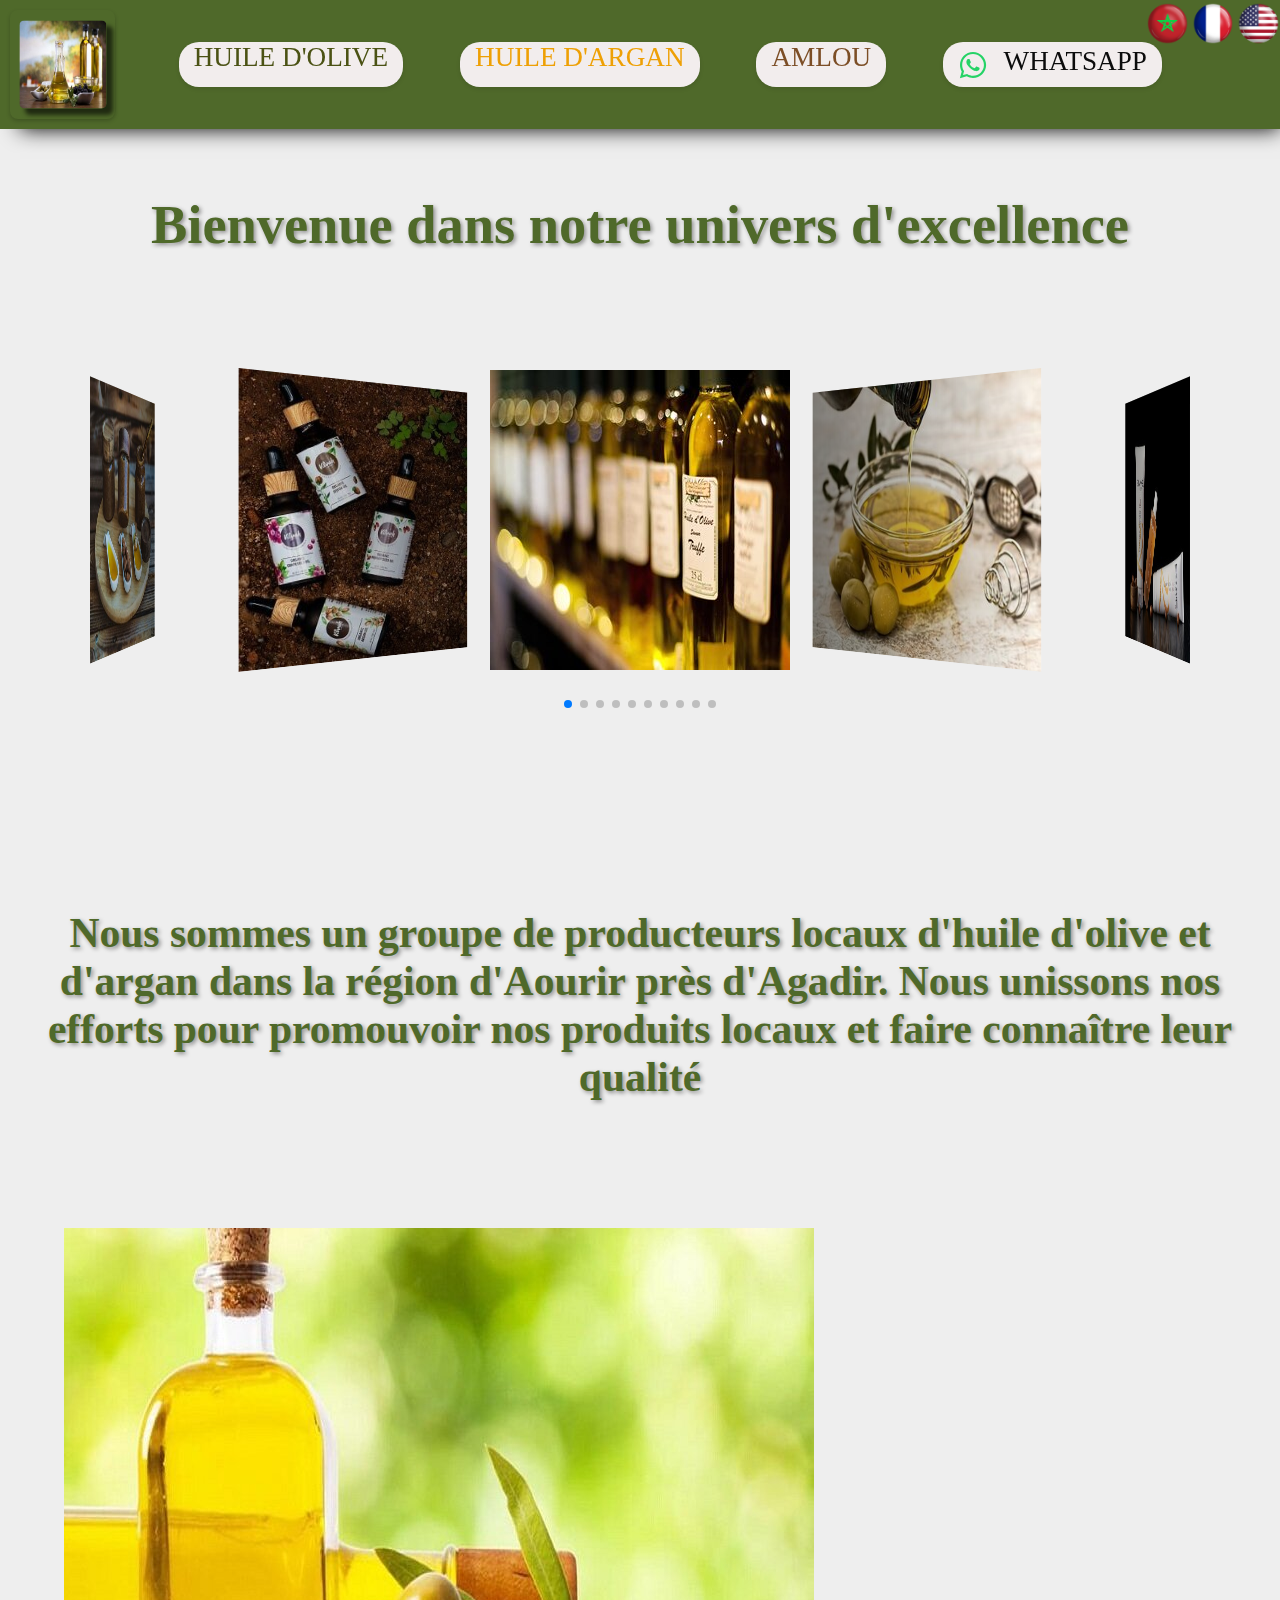
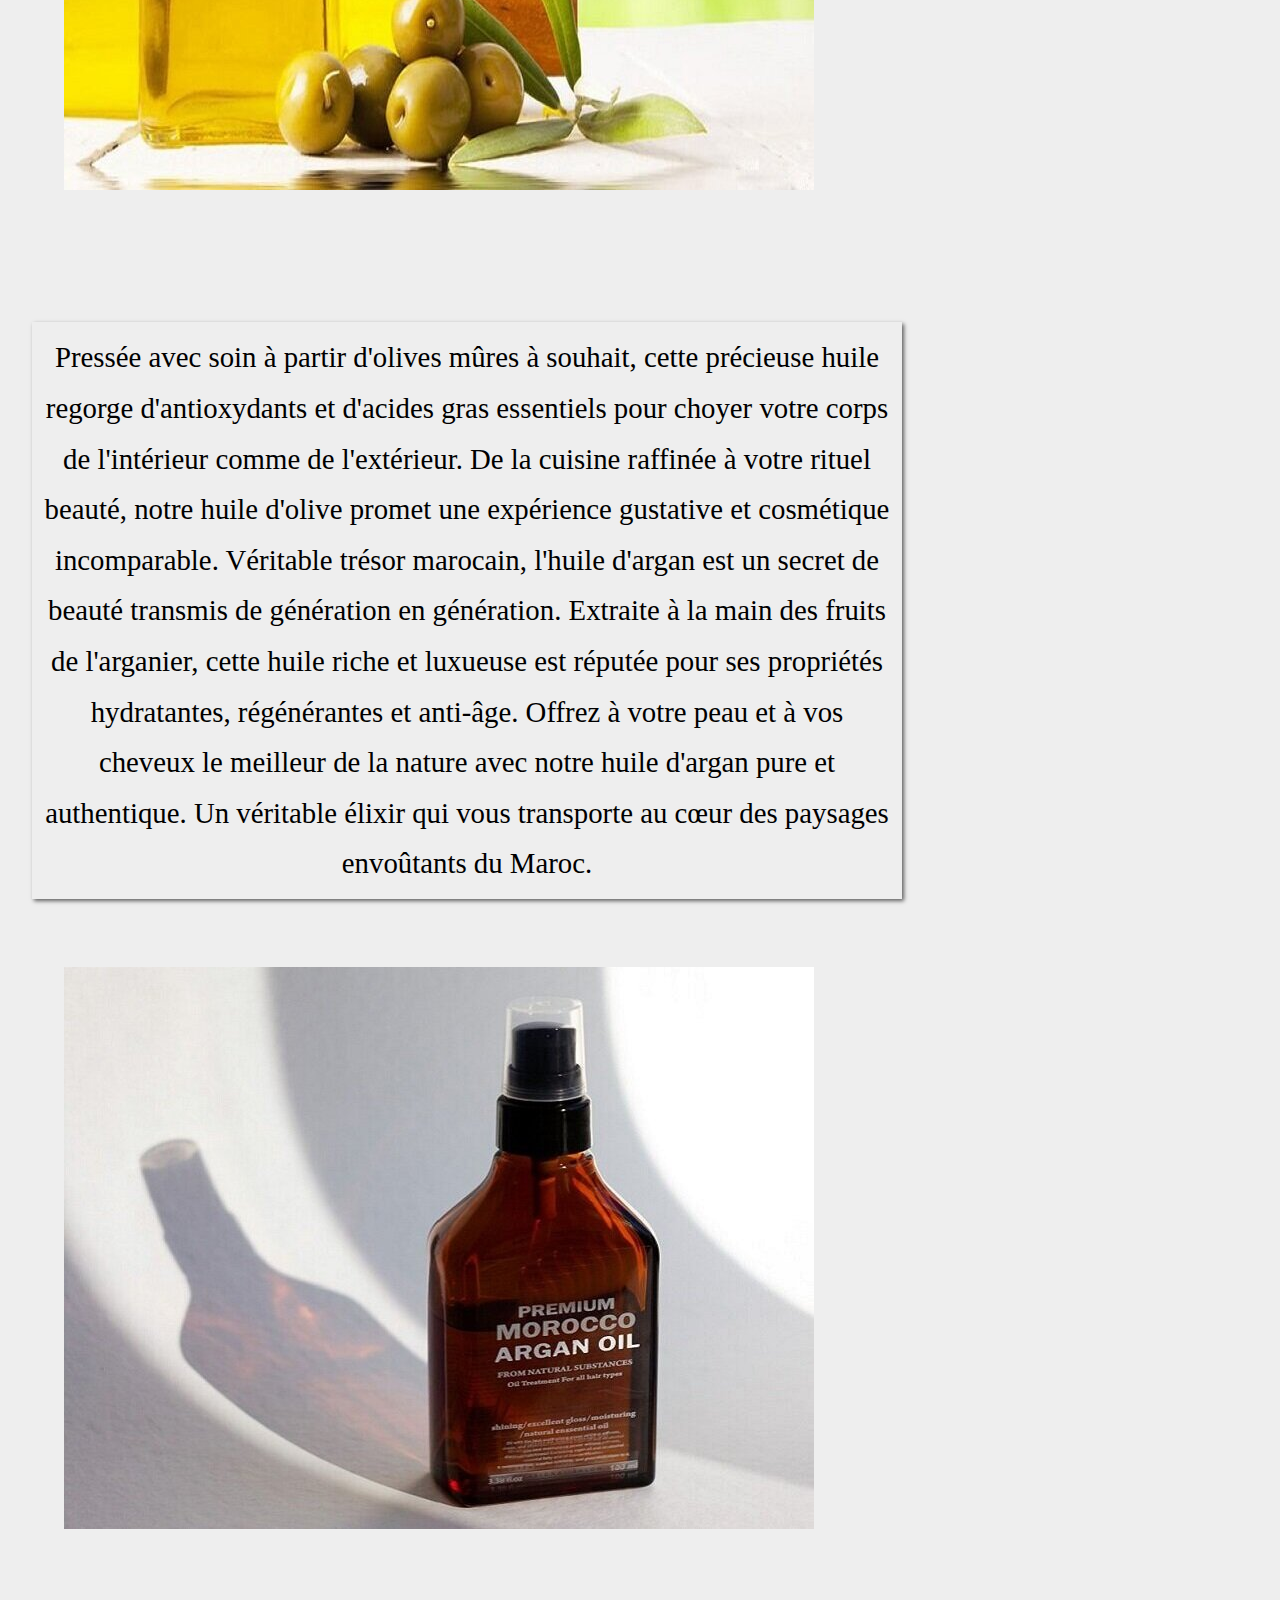
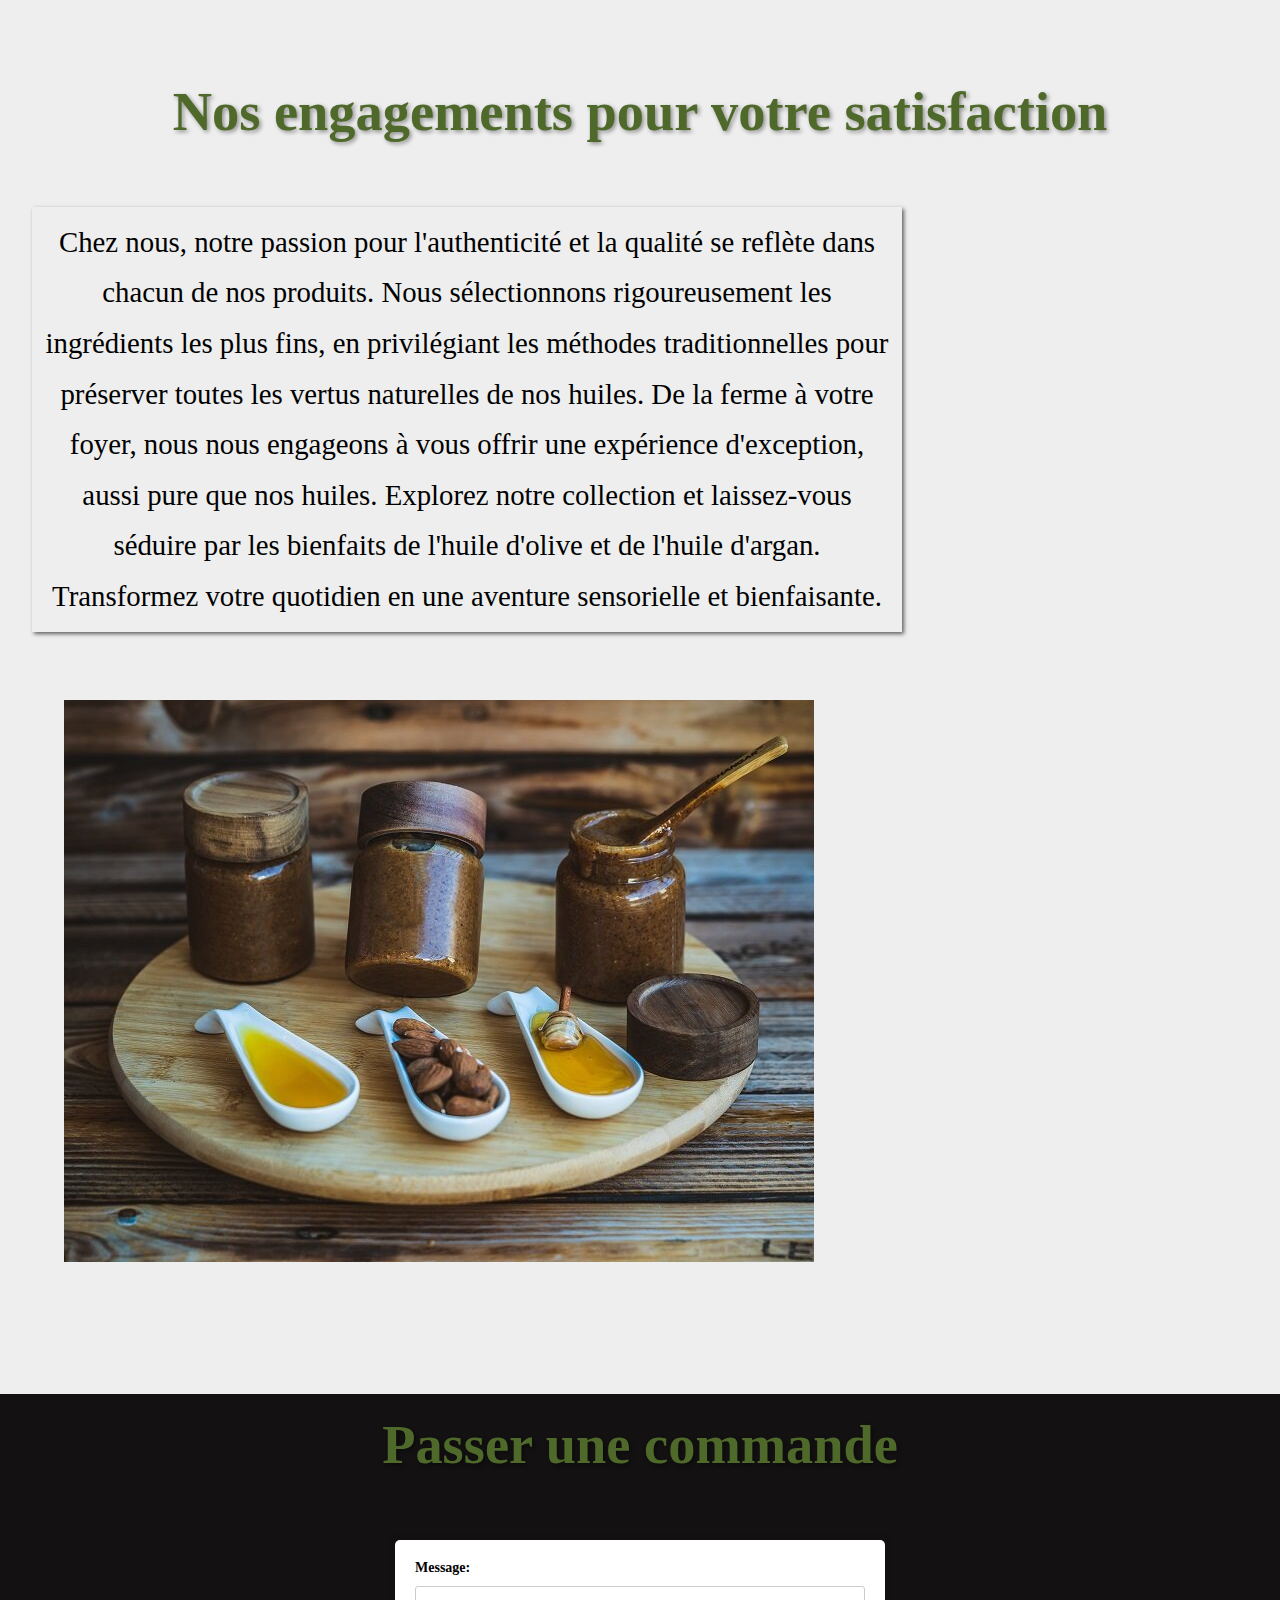
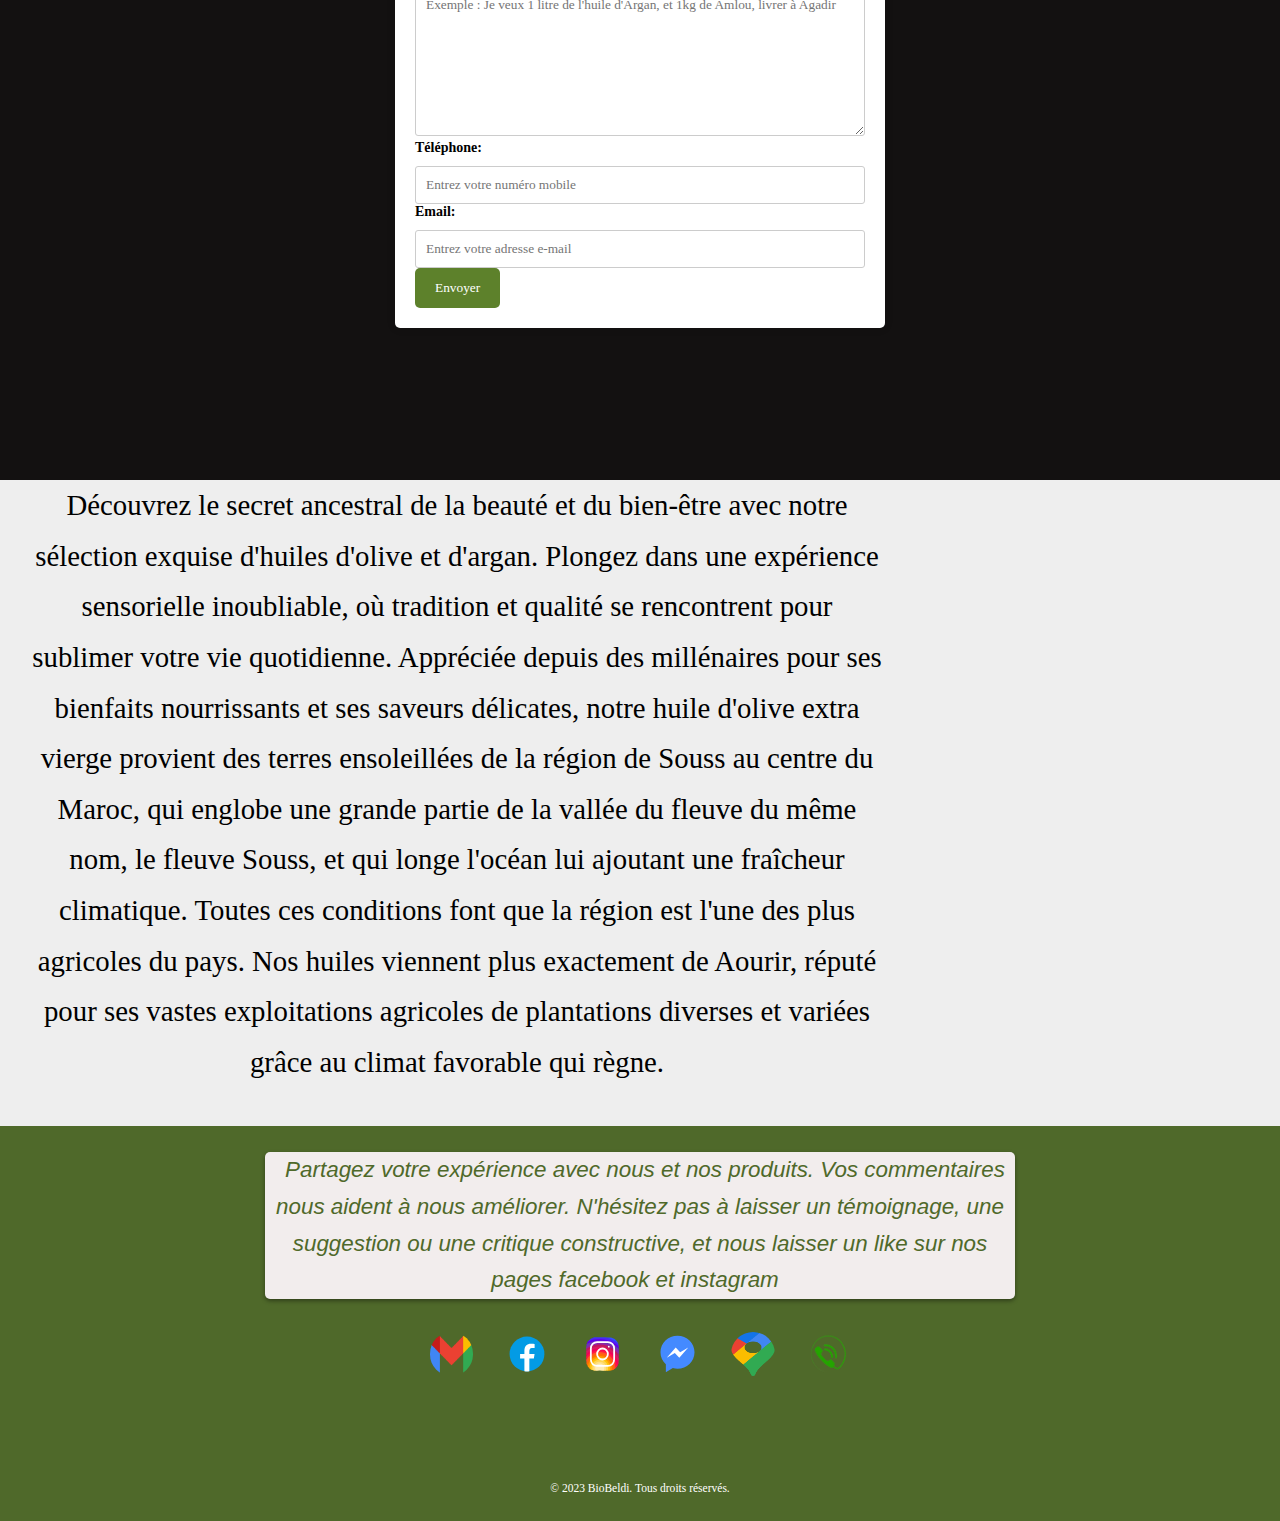
==== index.html @ fb655faf "Update index.html" ====
<!DOCTYPE html>
  <html lang="fr">
  <head>
          <!-- Google tag (gtag.js) -->
      <script async src="https://www.googletagmanager.com/gtag/js?id=G-YCNWBCWBWE"></script>
      <script>
        window.dataLayer = window.dataLayer || [];
        function gtag(){dataLayer.push(arguments);}
        gtag('js', new Date());
      
        gtag('config', 'G-YCNWBCWBWE');
      </script>
    <link rel="alternate" hreflang="en" href="https://bioobeldi.github.io/">
    <link rel="alternate" hreflang="fr" href="https://bioobeldi.github.io/">
    <link rel="alternate" hreflang="ar" href="https://bioobeldi.github.io/">

  <meta charset="utf-8" />
  <style>
    @media (prefers-color-scheme: light) {
        meta[name="theme-color"] {
            content: #4f692a; /* Remplace par la couleur que tu veux */
        }
    }

    @media (prefers-color-scheme: dark) {
        meta[name="theme-color"] {
            content: #4f692a; /* Remplace par la couleur que tu veux */
        }
    }
  </style>
  <link rel="stylesheet" href="https://cdn.jsdelivr.net/npm/swiper@11/swiper-bundle.min.css" />
  <meta name="theme-color" content="#4f692a" />
  <meta name='robots' content='index, follow' />
  <meta name="viewport" content="width=device-width, initial-scale=1.0" />
  <meta name="description" content="Huile argan olive de qualité - paiement à la livraison" />
  <script src="https://cdn.jsdelivr.net/npm/swiper@11/swiper-bundle.min.js"></script>
  <link rel="icon" type="image/png" href="/img/favicone.png">
  <link rel="stylesheet" href="style.css" /> 


    <title lang="fr">Produits de qualité garantie - paiement à la livraison</title>
    <title lang="en">Quality products guaranteed - cash on delivery</title>
    <title lang="ar">منتوجات مضمونة الجودة - الدفع عند التسليم</title>

  <link rel="icon" type="image/png" href="/img/favicone.png">
    <!-- Swiper JS -->
  <script src="https://cdn.jsdelivr.net/npm/swiper@11/swiper-bundle.min.js"></script>
 </head>
 
 <body>
  <!-- choix langues-->
<div class="lang-switcher">
  <div class="language-grid" id="language-grid">
    <div class="language-option" onclick="changeLanguage('ar')">
      <img src="img/arabic.png" alt="Arabic" />
    </div>
    <div class="language-option" onclick="changeLanguage('fr')">
      <img src="img/french.png" alt="French" />
    </div>
    <div class="language-option" onclick="changeLanguage('en')">
      <img src="img/english.png" alt="English" />
    </div>
  </div>
</div>
    <nav id="nav">                       <!--nav barre-->
      <div class="logo">                     <!--logo site-->
        <a href="https://bioobeldi.github.io/"><img src="img/fond.jpg" alt="Logo vendre huile olive maroc casa agadir tanger beni mellal rabat laayoune ouarzazate taroudant errachidia zagoura agadir guélmim ouejda chefchouan elhoceima"></a>
      </div>
      <ul id="product-list">
          <li id="li1"><a href="zit-zitoun.html" id="product-olive-oil">huile d'olive</a></li>
          <li id="li2"><a href="zit-argan.html" id="product-argan-oil">huile d'argan</a></li>
          <li id="li3"><a href="amlou.html" id="product-amlou">amlou</a></li>
          <li id="btn-wtsp">
            <a id="wtsp" aria-label="WhatsApp" href="https://wa.me/212661145233">
              <img id="imgwtsp" alt="WhatsApp" src="img/whatsapp.svg" /><span id="spanwtsp">WhatsApp</span>
            </a>
          </li>
      </ul>
      <div id="icons">
        <!-- rien afficher ou les icones menu et fermer : géré par css et js-->
      </div>
    </nav>
  
  <section class="bvn">
            <div class="h1-wrapper">
                <h1 id="h1imgbvn">Bienvenue dans notre univers d'excellence</h1>
            </div>
  </section>



  <!-- Swiper -->
  <div class="swiper mySwiper">
    <div class="swiper-wrapper">
      <div class="swiper-slide">
        <img src="img/olive oil.jpg" />
      </div>
      <div class="swiper-slide">
        <img src="img/olive oil 2.jpg" />
      </div>
      <div class="swiper-slide">
        <img src="img/luxury argan.jpg" />
      </div>
      <div class="swiper-slide">
        <img src="img/olive oil 3.jpg" />
      </div>
      <div class="swiper-slide">
        <img src="img/argan brut.jpg" />
      </div>
      <div class="swiper-slide">
        <img src="img/argan oil 2.jpg" />
      </div>
      <div class="swiper-slide">
        <img src="img/huiles essentielles.jpg" />
      </div>
      <div class="swiper-slide">
        <img src="img/beldi products.jpg" />
      </div>
      <div class="swiper-slide">
        <img src="img/argan composition.jpg" />
      </div>
      <div class="swiper-slide">
        <img src="img/huiles essentielles 2.jpg" />
      </div>
    </div>
    <div class="swiper-pagination"></div>
  </div>

  <!-- Swiper JS -->
  <script src="https://cdn.jsdelivr.net/npm/swiper@11/swiper-bundle.min.js"></script>

  <!-- Initialize Swiper -->
  <script>
    var swiper = new Swiper(".mySwiper", {
      effect: "coverflow",
      grabCursor: true,
      centeredSlides: true,
      slidesPerView: "auto",
      coverflowEffect: {
        rotate: 50,
        stretch: 0,
        depth: 100,
        modifier: 1,
        slideShadows: true,
      },
      pagination: {
        el: ".swiper-pagination",
      },
      loop: true,
    });
  </script>



  <section class="bvn">
            <div class="h1-wrapper">
                <h2 id="pprincipal"> Nous sommes un groupe de producteurs locaux d'huile d'olive et d'argan dans la région d'Aourir près d'Agadir. Nous unissons nos efforts pour promouvoir nos produits locaux et faire connaître leur qualité </h2>
            </div>
<div  class="produits-container">  
            <div class="produit" id="prt2">              <!--produit 2-->
              <img class="image-with-changing-lighting" src="/img/oil-olive750x562.jpg" alt="huile d'olive olive oil zit zitoun"/>
              <div class="produit-infos">
                <a href="zit-zitoun.html" id="zitouna" target="_blank">Huile d'olive traditionnelle</a>
                <h3> 9$ : 1L</h3>
                <p id="zitounp">Huile d'olive artisanale</p>
              </div>
            </div>
  </div>

   <p id = "p2">
         
         Pressée avec soin 
         à partir d'olives mûres à souhait, cette précieuse huile regorge d'antioxydants et d'acides gras 
         essentiels pour choyer votre corps de l'intérieur comme de l'extérieur. De la cuisine raffinée à votre rituel beauté, notre huile d'olive promet une
         expérience gustative et cosmétique incomparable.
             
                Véritable trésor marocain, l'huile d'argan est un secret de beauté transmis de génération en génération. Extraite à la main des fruits de 
         l'arganier, cette huile riche et luxueuse est réputée pour ses propriétés hydratantes, régénérantes et anti-âge. Offrez à votre peau et à vos 
         cheveux le meilleur de la nature avec notre huile d'argan pure et authentique. Un véritable élixir qui vous transporte au cœur des paysages 
         envoûtants du Maroc.
   </p>    


    
       <div  class="produits-container">  
            <div class="produit" id="prt3">                  <!--produit 3-->
              <img class="image-with-changing-lighting" src="/img/argan750x562.jpg" alt="amlou amandes miel et huile d'Argan mixés"/>
              <div class="produit-infos">
                <a href="zit-argan.html" id="argana" target="_blank">Huile d'Argan pure unique et millénaire</a>
                <h3>10cl : 5$</h3>
                <p id="arganp">Huile d'Argan de saison</p>
              </div>
            </div>
        </div>
   
            <h1 id = "engage">    Nos engagements pour votre satisfaction </h1>
    <p id = "p3">            
                Chez nous, notre passion pour l'authenticité et la qualité se reflète dans chacun de nos produits. Nous sélectionnons rigoureusement les
         ingrédients les plus fins, en privilégiant les méthodes traditionnelles pour préserver toutes les vertus naturelles de nos huiles. De la ferme 
         à votre foyer, nous nous engageons à vous offrir une expérience d'exception, aussi pure que nos huiles.
                
                Explorez notre collection et laissez-vous séduire par les bienfaits de l'huile d'olive et de l'huile d'argan. Transformez votre quotidien 
         en une aventure sensorielle et bienfaisante.
                                    
        </p>

        <div class="produits-container">                <!--produit 1-->
            <div class="produit" id="prt1">
              <img class="image-with-changing-lighting" src="/img/amlou750x562.jpg" alt="amlou amandes miel et huile d'Argan mixés"/>
              <div class="produit-infos">
                <a href="amlou.html" id="amloua" target="">Meilleur Amlou traditionnel à tartiner </a>
                <h3> 5$ : 100g</h3>
                <p id="amloup">Ingrédients : Huile d'Argan Amandes Grillés et Miel </p>
              </div>
            </div>
        </div>
    
  </section>
    <div class="container-noir">
      <h1 id="h1formulaire">Passer une commande</h1>
      <form action="https://formspree.io/f/xvojgkyv" method="POST">
         
          <label for="message"><span id="label-message">Message:</span></label>
          <textarea id="message" name="message" placeholder="Exemple : Je veux 1 litre de l'huile d'Argan, et 1kg de Amlou, livrer à Agadir"></textarea>
          
          <label for="phone"><span id="label-phone">Téléphone:</span></label>
          <input type="phone" id="phone" name="phone" placeholder="Entrez votre numéro mobile" />
      
          <label for="email"><span id="label-email">Email:</span></label>
          <input type="email" id="email" name="email" placeholder="Entrez votre adresse e-mail" />
      
          <button type="submit"><span id="label-submit">Envoyer</span></button>
      </form>
    </div>
 
          <p id="p-bvn">            
                Découvrez le secret ancestral de la beauté et du bien-être avec notre sélection exquise d'huiles d'olive et d'argan. Plongez dans une expérience 
         sensorielle inoubliable, où tradition et qualité se rencontrent pour sublimer votre vie quotidienne.
              
                
                Appréciée depuis des millénaires pour ses bienfaits nourrissants et ses saveurs délicates, notre huile d'olive extra vierge provient des terres 
         ensoleillées de la région de Souss au centre du Maroc, qui englobe une grande partie de la vallée du fleuve du même nom, le fleuve Souss, et qui longe
         l'océan lui ajoutant une fraîcheur climatique. Toutes ces conditions font que la région est l'une des plus agricoles du pays. Nos huiles viennent plus
         exactement de Aourir, réputé pour ses vastes exploitations agricoles de plantations diverses et variées grâce au climat favorable qui règne.
        </p>
 
    <footer>
      <div class="container">
        <div class="msg">
          <p id="msgSM">
            Partagez votre expérience avec nous et nos produits. Vos commentaires nous aident à nous améliorer. N'hésitez pas à laisser un témoignage, une suggestion ou une critique constructive, et nous laisser un like sur nos pages facebook et instagram
          </p>
        </div>
        <div class="social-icons">
        
            <a id="agmail" href="mailto:bioobeldim@gmail.com">
              <img src="img/Gmail.png" alt="Envoyer un e-mail huile olive argan amlou">
            </a>

            <a id="afb" href="https://www.facebook.com/" target="_blank"  >
              <img alt="page facebook huile olive argan amlou" src="img/fb.svg" />
            </a>

            <a id="ainsta" href="https://www.instagram.com/" target="_blank"  >
              <img alt="instagram huile olive argan amlou" src="img/insta.svg" />
            </a>

            <a id="amess" href="https://www.facebook.com/help/218228001910904/?helpref=uf_share" target="_blank"  >
              <img alt="snapchat huile olive argan amlou" src="img/messenger.svg" />
            </a>

            <a id="amaps" href="https://maps.google.com/maps?q=aourir_agadir" target="_blank"  >
              <img alt="maps position endroit huile olive argan amlou agadir casablanca rabat casa" src="img/maps.png" />
            </a>

            <a id="awtsp" href="tel:+212661145233" target="_blank"  >
              <img alt="whatsapp livrer huile olive argan amlou agadir casablanca casa rabat" src="img/telephone.png" />
            </a>
      </div>
 
        <div class="newsletter-form">
                <!-- 
          <p>Inscrivez-vous à notre newsletter</p>
          <form id="nsletter" action="#" method="post">
            <input type="email" name="email" placeholder="Votre adresse email" required>
            <button type="submit">S'inscrire</button>
          </form>
          -->
          <div class="legal">
            <p id="legal">
              © 2023 BioBeldi. Tous droits réservés.
            </p>
          </div>
        
        </div>

      </div>
    </footer>
    
  <script src="script.js"></script>

</body>
</html>
---- style.css ----
html {
  scroll-behavior: smooth;
}
/* Réinitialisation des styles par défaut */
body, h1, p, img {
  margin: 0;
  padding: 0;
}

.lang-switcher {
  text-align: center;
  position: fixed;
  top : 0;
  right : 0;
  z-index: 10000000;
}

.language-grid {
  display: grid;
  grid-template-columns: repeat(3, 1fr);
  gap: 3px;
  margin-top: 2px;
}

.language-option {
  cursor: pointer;
  border-radius: 8px;
  overflow: hidden;
  width: calc(10px + 1.5vh + 1.5vw);
  height: calc(10px + 1.5vh + 1.5vw);
}

.language-option img {
  width: 100%;
  height: auto;
  display: block;
}

/* Style facultatif pour le survol de la souris */
.language-option:hover {
  background-color: #f0f0f0;
}

.container-blanc {
  align-items: center;
  display: flex; 
  justify-content: center;
  position: relative;
  transition: background-color 0.5s ease;
  background-color:#333333;
}
h2 {
  margin-bottom: calc(2vh + 2vw);
  margin-top: calc(2vh + 2vw);
  padding: 15px; /* Ajustez si nécessaire */
  text-align: center;
  font-size: calc(1rem + 2vw); /* Taille différente par rapport à h1 */
  color: #4f692a;
  text-shadow: 2px 2px 4px rgba(0, 0, 0, 0.4);
}
.produit-infos h3{
  margin-top: 20px;
  padding-top: calc(1vh + 1vw);
  line-height: calc(1em + 2vw + 2vh);
  font-size: calc(1.5rem + 2vw);
  color:#b4df08;
}
p {
  width: 90%;
  max-width: 850px;
  text-align: center;
  margin: 0 2.5vw 3vw 2.5vw;
  line-height: calc(1em + 1vw + 1vh);
  font-size: calc(1rem + 1vw);
}

.msg p,
.bvn p {
  padding: 10px;
  box-shadow: 2px 2px 4px rgba(0, 0, 0, 0.6);
  transition: 0.2s ease-in;
}

/* section ppale produits  */
.bvn {
  /* la section ppal */
  margin-top: calc(8vw + 8vh);
  margin-bottom: 0;
}

.produit-container { 
  margin-top: 0;
}
.produit {
  position: relative;
  margin: 0 5vw 10vw 5vw;
  width: 90vw;
  max-width: 750px;
  transition: 0.4s ease-in;
}
.produit-infos {
  opacity: 0;
  position: absolute;
  top : 25%;
  transform: translate(0, -50%);
  left: 3%;
  transition: 0.4s ease-out;
}
.produit:hover .produit-infos {
  opacity: 1;
  transform: translate(0, -50%)
}
.produit-infos:hover a {
  color:#b4df08;
  font-size: calc(0.5rem + 0.5vw + 1vh);
  cursor: pointer;
}

.produit-infos a {  
  top: calc(4vh + 4vw);
  all: unset;
  position: absolute;
  padding-top: calc(1vw + 1vh);
  height: calc(5vh + 5vw);
  width: 90vw;
  max-width: 750px;
  color:#b4df08;
  font-size: calc(0.5rem + 0.5vw + 1vh);
  transition: 0.4s ease-out;
}
.produit-infos p {
/*  font-size: calc(); */
  all: unset;
  position: absolute;
  width: 90vw;
  max-width: 750px;
  transition: 0.4s ease-out;
  color:#b4df08;
  font-size: calc(0.5rem + 0.5vw + 0.5vh);
  left: 0;
  top: calc(10vw + 9vh);
}
#p2 {
  margin: 0 2.5vw 0 2.5vw;
}
#p3 {
  margin: 0 2.5vw 0 2.5vw;
}
.produit img {
  margin-top: calc(30px + 3vw);
  transition: 0.4s ease-in-out;
  width: 100%;
}
.produit:hover img {
  filter: brightness(50%);
}

#li1 a:hover::after,
#li2 a:hover::after,
#li3 a:hover::after {
  content: "";
  position: absolute;
  left: 0;
  width: 100%;
  background: #628a2b;
  height: 4px;
  bottom: -10px;
  border-radius: 50%;
  animation: animLink 1.4s infinite ease-in-out;
}

@keyframes animLink {
  50% {
    transform: scaleX(0.2);
  }
  100% {
    transform: scaleX(1);
  }
}

a#wtsp::after {
  content: none;
}

.logo a::after {
  content: none;
}

* {
  padding: 0;
  margin: 0;
  font-family: "Segoe UI";
}

*::selection {
  background: #000101;
  color: #fefeff;
}

body {
  display: block;
  background-color: #f2eded;
  margin: 0;
  padding: 0;
}

h1 {
  margin-bottom: calc(2vh + 2vw);
  margin-top: calc(2vh + 2vw);;
  padding: 20px;
  text-align: center;
  font-size: calc(1rem + 3vw);
  color: #4f692a;
  text-shadow: 2px 2px 4px rgba(0, 0, 0, 0.4);
  /*animation: shine 13s infinite alternate;*/
}

@keyframes shine {
  0% {
  }
  100% {
    color: #7d6813;
  }
}

form {
  width: 80%;
  max-width: 450px; /* Limite la largeur maximale du formulaire pour les grands écrans */
  margin: 0 auto;
  background-color: #fff;
  padding: 20px;
  border-radius: 5px;
  box-shadow: 0 0 10px rgba(0, 0, 0, 0.1);
}

label {
  display: block;
  margin-bottom: 10px;
  font-weight: bold;
}

input[type="phone"],
textarea {
  width: 100%;
  padding: 10px;
  border: 1px solid #ccc;
  border-radius: 3px;
  box-sizing: border-box;
  resize: vertical;
  /* Permet de redimensionner la zone de texte verticalement */
}

input[type="email"],
textarea {
  width: 100%;
  padding: 10px;
  border: 1px solid #ccc;
  border-radius: 3px;
  box-sizing: border-box;
  resize: vertical;
  /* Permet de redimensionner la zone de texte verticalement */
}

textarea {
  height: 150px;
}

button[type="submit"] {
  background-color: #5d812b;
  color: #fff;
  border: none;
  padding: 12px 20px;
  border-radius: 5px;
  cursor: pointer;
  transition: background-color 0.3s ease;
}
button[type="submit"]:hover {
  background-color: #79ad2f;
  transform: scale(1.1);
}
li {
  list-style: none;
}

li {
  display: inline-block;
  background: #f2eded;
  padding: 0 0 0 0;
  border-radius: 20px;
  /* Ajustez le rayon de bordure pour arrondir les coins */
  box-shadow: 0 2px 4px rgba(0, 0, 0, 0.1);
  transition: transform 0.2s ease-in-out;
}

li:hover {
  transform: scale(1.1);
}

a,
a:visited {
  text-decoration: none;
  text-transform: uppercase;
}
#product-argan-oil {
  color: #eea005;
}
#product-argan-oil:hover {
  color: #ffdb0c;
}
#product-olive-oil {
  color: #4b5214;
}
#product-olive-oil:hover {
  color: #d9f40f;
}
#product-amlou {
  color:#7c4e26;
}
#product-amlou:hover {
  color:#59300b;
}


#btn-wtsp {
  background: #f2eded;
}


#btn-wtsp:hover {
  transform: scale(1.1);
}

#wtsp {

  color: #0c0c0c;
  display: inline-flex;
  /* Affiche les éléments en ligne (horizontalement) */
  align-items: center;
  /* Aligne verticalement les éléments sur l'axe du conteneur */
  text-decoration: none;
  /* Supprime le soulignement du texte (si présent) */
}

/* Style pour l'image */
#wtsp img {
  width: calc(0.7rem + 1.5vw);
  height: calc(0.7rem + 1.5vw);
  margin-right: 5px;
  /* Espacement entre l'image et le texte */
  padding: 0 10px 0 0;
}
nav {
  position: fixed;
  z-index: 999;
  background:#4f692a; /*#009B4D;*/
  top: 0;
  left: 0;
  width: 100%;
  display: flex;
  justify-content: space-between;
  align-items: center;
  padding: 10px;
  font-size: calc(0.5rem + 1.5vw);
  box-shadow: 0px 20px 20px -20px rgba(0, 0, 0, 1);
    transition: 0.4s ease-in;
}
nav ul {
  padding-left: 5vw;
  display: flex;
  justify-content: space-between;
  width: 80%;
  padding-right: 10vw;
}


li a {
  padding: 2px 15px 2px 15px;
}

nav li:hover {
  background: #628a2b;
}

#icons {
  cursor: pointer;
  opacity: 0;
  visibility: hidden;
  transition: opacity 0.2s ease, visibility 0.2s ease;
}

/* Style d'une image spécifique avec un dégradé */
.logo {
  position: relative;
  width: calc(5vw + 5vh);
  height: calc(5vw + 5vh);

  border-radius: 8px;
  box-shadow: 0 2px 4px rgba(0, 0, 0, 0.2);
  transition: transform 0.3s ease;
 /* background: linear-gradient(to right, #d5b01c, #628a2b);  */

  z-index: 99999999;
}

.logo:hover {
  transform: scale(1.1);
}

.logo img {
  position: absolute;
  top: 40%;
  left: 40%;
  width: calc(4vw + 4vh);
  height: calc(4vw + 4vh);
  transform: translate(-50%, -50%);
  border-radius: 5px;
  box-shadow: 6px 6px 4px rgba(0, 0, 0, 0.6);
  transition: transform 0.2s ease-in-out;
  text-decoration: none;
  margin: calc(0.5vh + 0.5vw);
  border-radius: 5%px;

}
.container-noir {
  width: 100%;
  padding-bottom: calc(7vh + 7vw);
  justify-content: center;
  height: auto;
  background-color: #131111;
  transition: background-color 0.5s ease;
}

footer {
  background-color: #4f692a;
  padding: 20px 0;
  color: #fff;
  text-align: center;
}

/* Centrer les éléments du footer */
footer .container {
  display: flex;
  flex-direction:column;
  align-items: center;
}

/* Styles pour les liens dans le footer */
footer a {
  color: #fff;
  text-decoration: none;
  margin: 5px;
}

footer a:hover {
  text-decoration: underline;
}

/* Réseaux sociaux dans le footer */
footer .social-icons {
  display: flex;
  justify-content: center;
  margin-top: calc(1vh + 1vw);
}
footer .social-icons a:hover {
  transition: 0.1s ease-in;
  transform: scale(1.4);
  cursor: pointer;
}
footer .social-icons a {
  display: inline-block;
  width: calc(3vw + 3vh);
  height: calc(3vw + 3vh);
  border-radius: 50%;

  line-height: 40px;
  text-align: center;
  background-color: transparent;
}
#agmail img,
#afb img,
#amess img,
#ainsta img,
#amaps img,
#awtsp img
{
  width: calc(2vw + 2vh);
  height: calc(2vw + 2vh);
  border-radius: 50%;

  transition: transform 0.2s ease-in-out;
  text-decoration: none;
  background-color: transparent;
}

/* Newsletter dans le footer */
footer .newsletter-form {
  margin-top: calc(2vh + 2vw + 30px);
}
.newsletter-form p {
  margin-top: calc(1vh + 1vw);
  margin-bottom: calc(5vh + 5vw);
  all: unset;
  width: 100%;
  text-align: center;
  line-height: calc(0.6em + 0.81vw + 0.81vh);
  font-size: calc(0.8rem + 0.8vw);
}
.msg {
  background-color: #f2eded;
  margin: calc(2px + 0.2vw + 0.2vh);
  border-radius: 5px;
  box-shadow: 0 2px 4px rgba(0, 0, 0, 0.4);
  font-family: "Segoe UI", sans-serif;
  max-width: 750px;
}

#msgSM {
  all: unset;
  line-height: calc(1.5rem + 1vw);
  font-size: calc(1rem + 0.5vw);
  font-style: italic;
  text-align: center;
  color: #4f692a;
  margin: 10px;
}

.legal p {
  margin-top: calc(6vh + 6vw);
  margin-bottom: calc(5vh + 5vw);
  line-height: calc(0.6em + 0.81vw + 0.81vh);
  font-size: calc(0.4rem + 0.4vw);
}
#nsletter {
  margin-top:calc(2vh + 2vw); ;
  margin-bottom:calc(4vh + 4vw + 20px);
}

  @keyframes changeLighting {
  0% { filter: brightness(20%); }
  50% { filter: brightness(120%); }
  100% { filter: brightness(20%); }
}

.image-with-changing-lighting {
  animation: changeLighting 3s infinite;
}

@media (min-width: 998px) {
  #imgwtsp {
    margin-top: calc(0.3vh + 0.3vw);
  }
}

@media (max-width: 998px) {
  #icons {
    opacity: 1;
    visibility: visible;
    padding-right: 5vw;
    margin-top: 10px;

    z-index: 9999999;
  }

  #icons:before {
    content: "\2632";
    fill: #000000;
    font-size: 2.5em;
    padding-right: 5vw;
  }
  .active #icons:before {
    content: "\2715";
    fill: #ffffff;
    font-size: 2.2em;
    padding-right: 5vw;
  }
  nav ul {
    z-index: 1;
    position: fixed;
    left: -5vw;  
    top: calc(-20vw - 20vh);
    flex-direction: column;
    background: #4f692a;
    width: 100%;
    text-align: center;
    transition: 0.25s;
    padding-bottom: 20px;
    transform: scaleY(0.05);
    transition: 0.4s ease-out;
  }
  nav li {
    padding: 0 0 0 0;
  }
  nav li:hover {
    background: #628a2b;
  }
  nav.active ul {
    position : absolute;
    margin-top: calc(1vw + 0.5vh);
    margin-bottom: calc(1vw + 0.5vh);
    left: -5vw;
    top: 5vh;
    transition: 0.4s ease-in;
    transform: scaleY(1);
    box-shadow: 0px 4px 8px rgba(0, 0, 0, 0.1); 
    transition: transform 0.3s ease-in-out, box-shadow 0.3s ease-in-out;
  }
  nav.active li {
    position: relative;
    width: calc(20vw + 20vh) ;
    height: calc(3vw + 2vh) ;
    margin-left: auto;
    margin-right: auto;
    margin-bottom: calc(1vw + 1vh) ;
    margin-top: calc(1vw + 1vh) ;
  }
  nav.active li a span {
    transform: translate(50%, 0%);
  }

  nav.active li a {
    width: calc(20vw + 20vh) ;
    transition: transform 0.2s ease-in-out;
  }
  nav.active li a#wtsp {
    position: absolute;
    width: calc(20vw + 20vh) ;
    height: calc(3vw + 1vh) ;
    top: 50%;
    left: 50%;
    transform: translate(-49%, -50%);
    transition: transform 0.2s ease-in-out;
  }
  nav.active li a#wtsp img {
    width: calc(3vw + 2vh) ;
    height: calc(3vw + 2vh) ;
  }
  li a::after {
    content: none;
  }
  footer .container {
    align-items: center;
  }
  #spanwtsp,
  #product-olive-oil,
  #product-argan-oil,
  #product-amlou {
    position: absolute;
    top: 50%;
    left: 50%;
    transform: translate(-50%, -50%);
  }
  
}

@media (max-width: 630px) {
footer .contact-info {
  flex-direction: column;
  align-items: center;
  margin: auto;
}
.contact-info p {
  margin-top: calc(1vh + 1vw);
  margin-bottom: calc(5vh + 5vw);
  all: unset;
  width: 100%;
  text-align: center;
  line-height: calc(0.6em + 0.81vw + 0.81vh);
  font-size: calc(0.8rem + 0.8vw);

  }
}

.produit:hover .image-with-changing-lighting {
  animation: none; /* Arrête l'animation au survol */
  filter: brightness(50%); /* Fixe la luminosité à 50% au survol */
}
#amloua, #zitouna, #argana {
  color:#b4df08;
  margin-bottom: 20px;
  margin-top: 10px;
}
#loading-container {
  position: fixed;
  top: 0;
  left: 0;
  width: 100%;
  height: 100%;
  background-color: #fff; /* Couleur de fond pendant le chargement */
  display: flex;
  justify-content: center;
  align-items: center;
  z-index: 9999; /* Assure que le conteneur de chargement est au-dessus de tout le reste */
}
#imgwtsp {
  animation: rotateColorChange 6s linear infinite;
}
@keyframes rotateColorChange {
  0%, 100% {
    transform: rotate(0deg);
  }
  20% {
    transform: rotate(180deg);
  }
  60%, 80% {
    transform: rotate(360deg);
  }
}
/*Demo styles*/
html,
body {
  position: relative;
  height: 100%;
}

body {
  background: #eee;
  font-family: Helvetica Neue, Helvetica, Arial, sans-serif;
  font-size: 14px;
  color: #000;
  margin: 0;
  padding: 0;
}

.swiper {
  width: 100%;
  padding-top: 50px;
  padding-bottom: 50px;
}

.swiper-slide {
  background-position: center;
  background-size: cover;
  width: 300px;
  height: 300px;
  cursor: pointer;
}

.swiper-slide img {
  display: block;
  width: 100%;
  cursor: pointer;
}
img:hover {
  cursor: pointer;
}
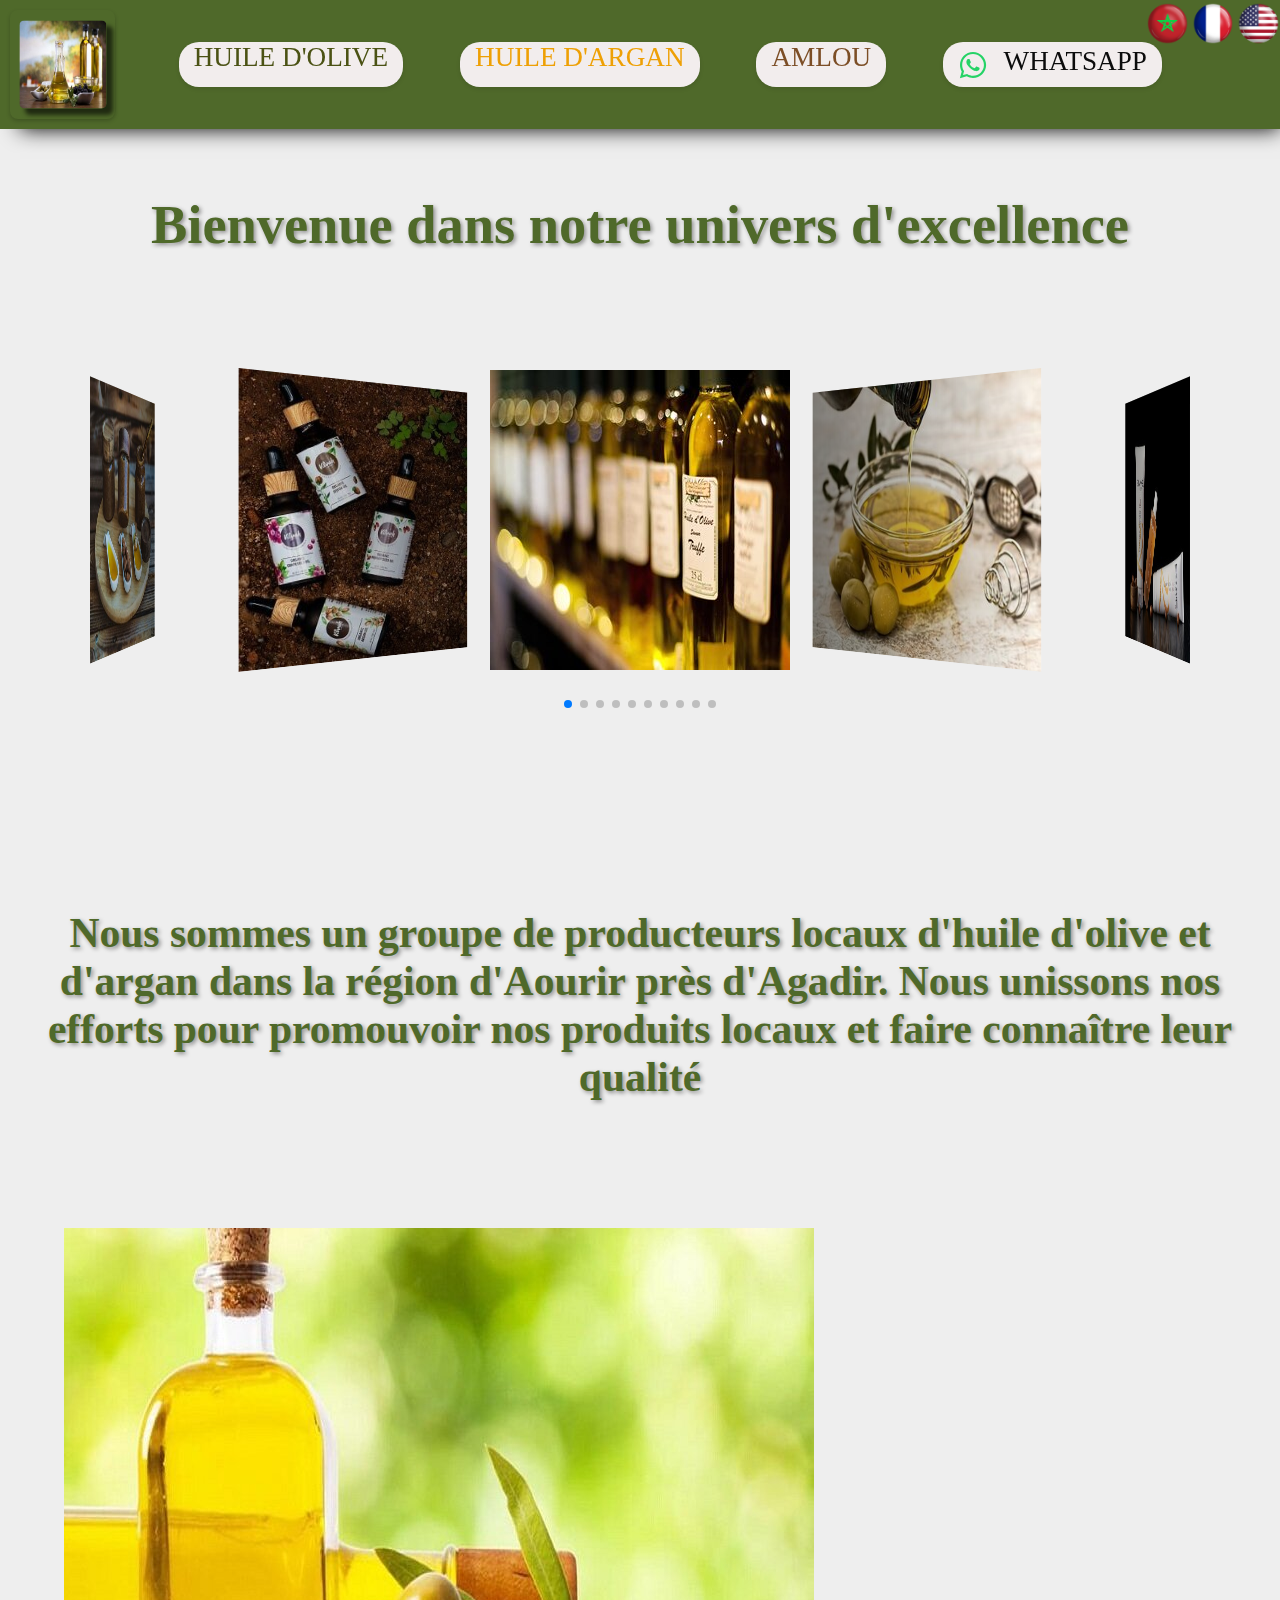
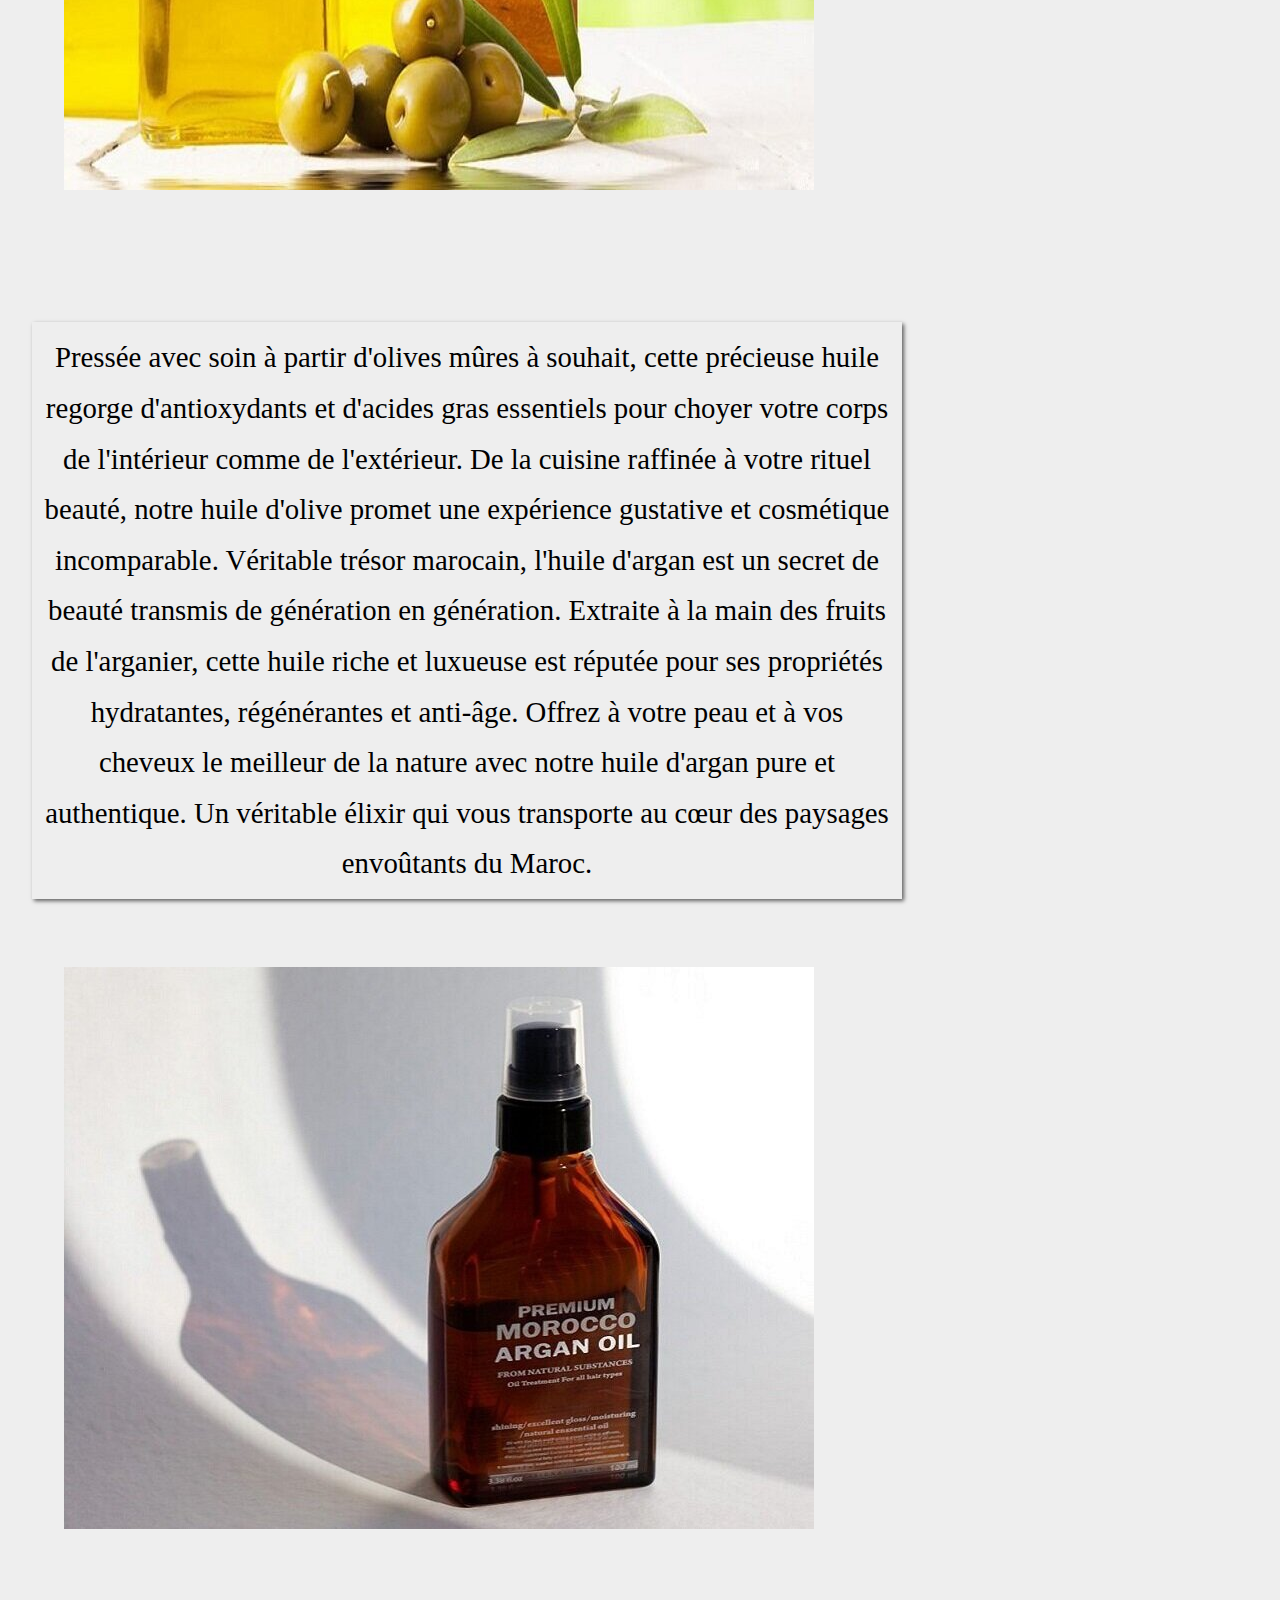
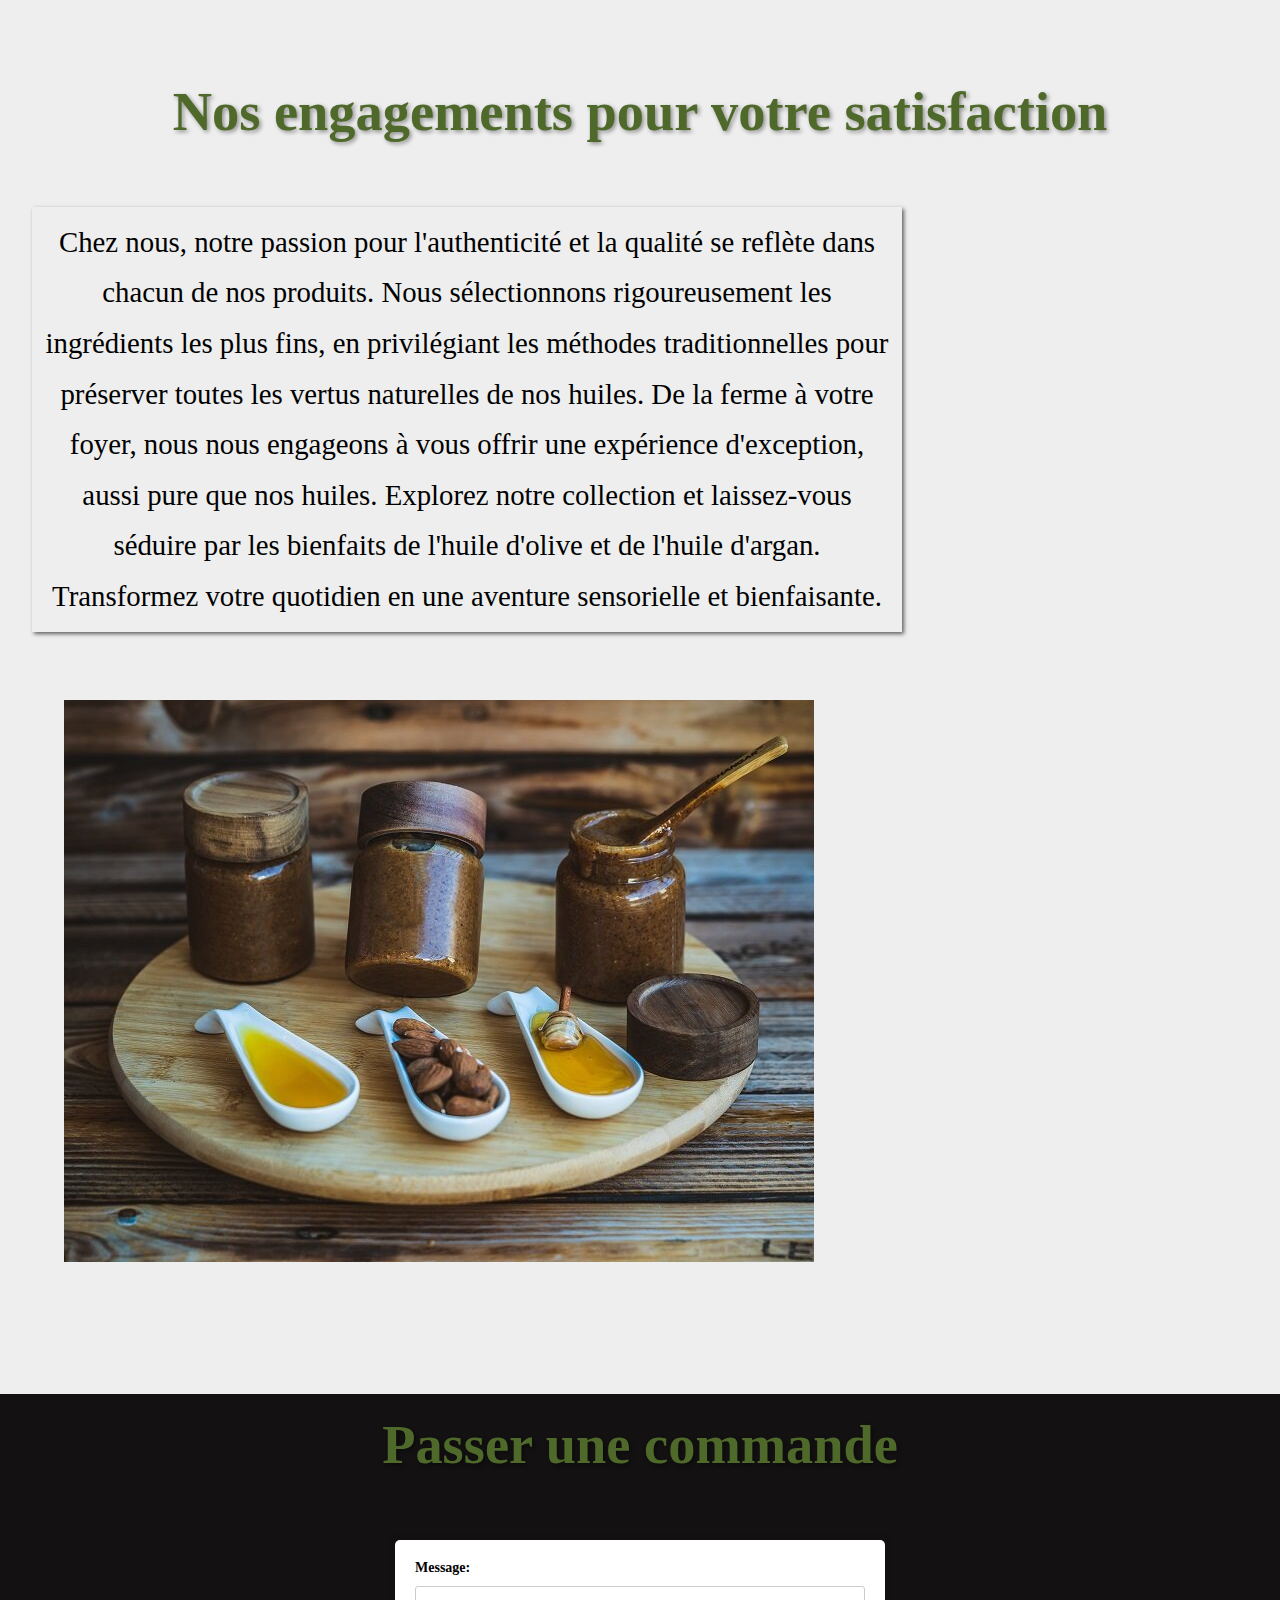
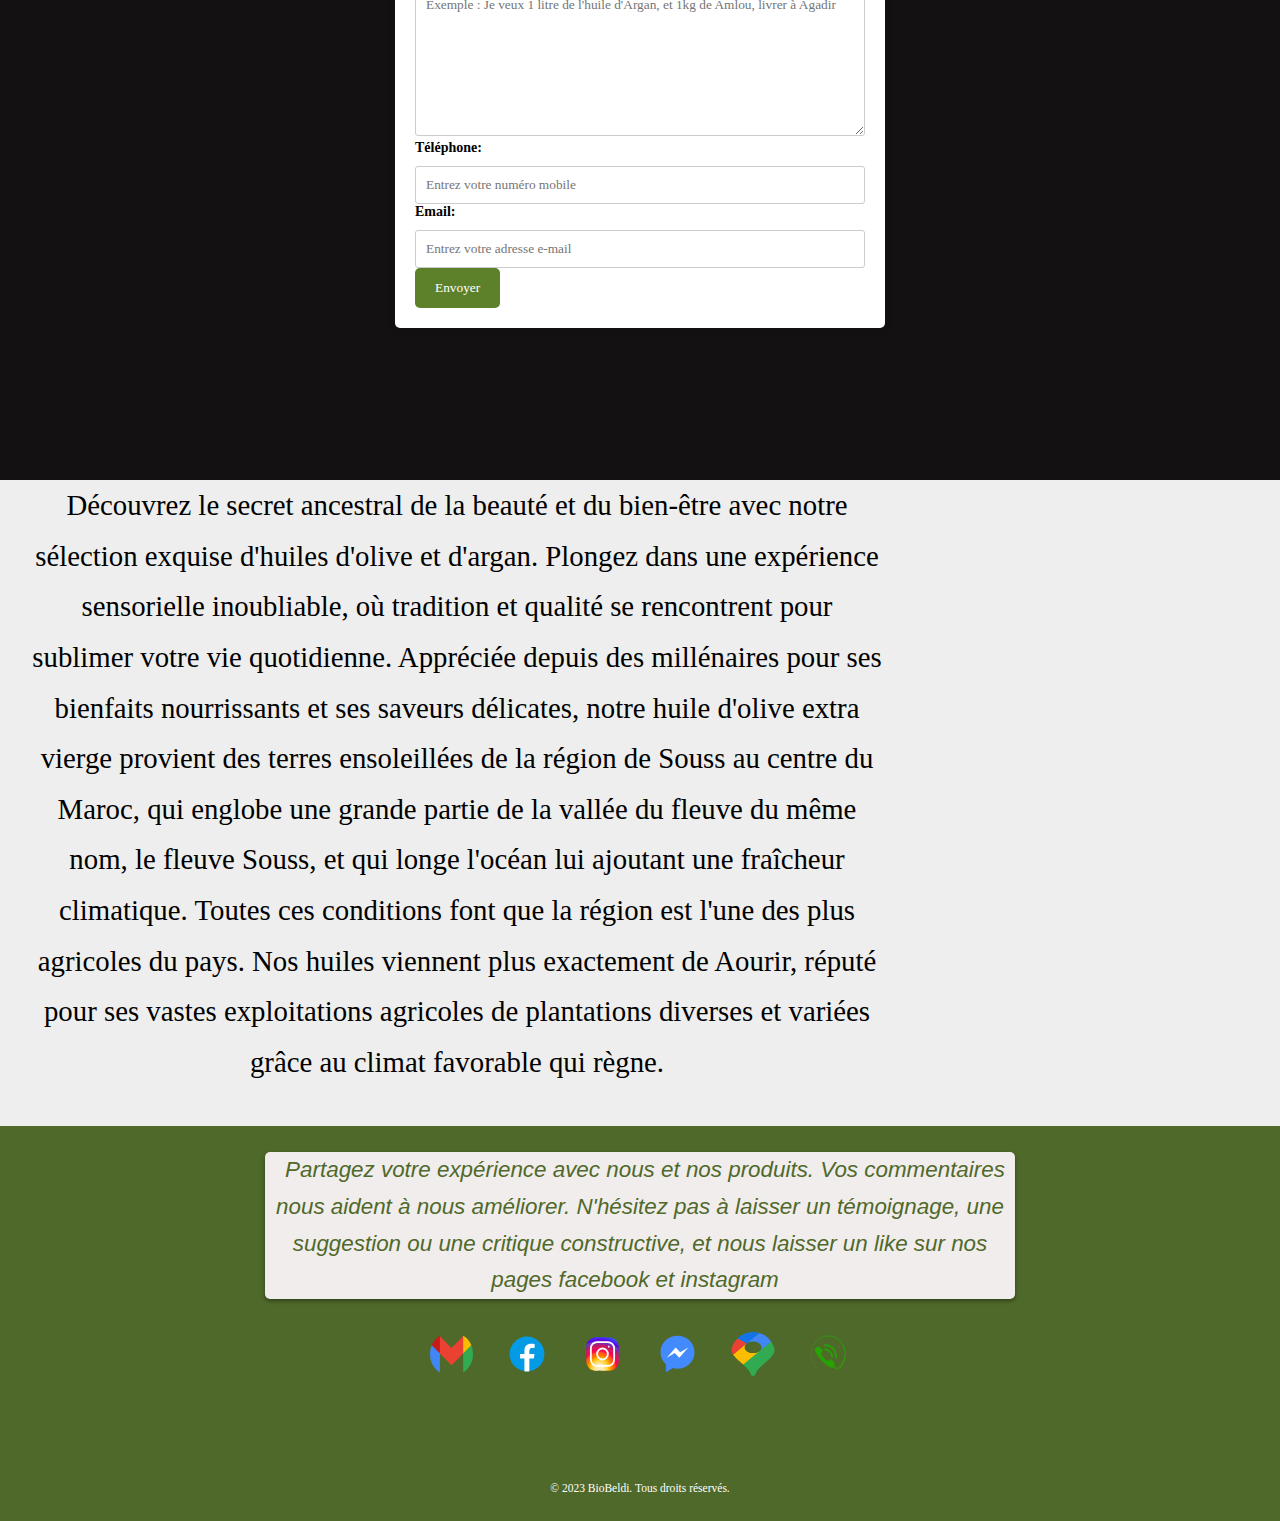
==== commit c29b7e9f: "Update index.html" ====
--- a/index.html
+++ b/index.html
@@ -257,7 +257,7 @@
               <img src="img/Gmail.png" alt="Envoyer un e-mail huile olive argan amlou">
             </a>
 
-            <a id="afb" href="https://www.facebook.com/" target="_blank"  >
+            <a id="afb" href="https://www.facebook.com/profile.php?id=100094765118355" target="_blank"  >
               <img alt="page facebook huile olive argan amlou" src="img/fb.svg" />
             </a>
 
@@ -274,7 +274,7 @@
             </a>
 
             <a id="awtsp" href="tel:+212661145233" target="_blank"  >
-              <img alt="whatsapp livrer huile olive argan amlou agadir casablanca casa rabat" src="img/telephone.png" />
+              <img alt="whatsapp livrer huile olive argan amlou agadir casablanca casa rabat" src="img/telephone.webp" />
             </a>
       </div>
  
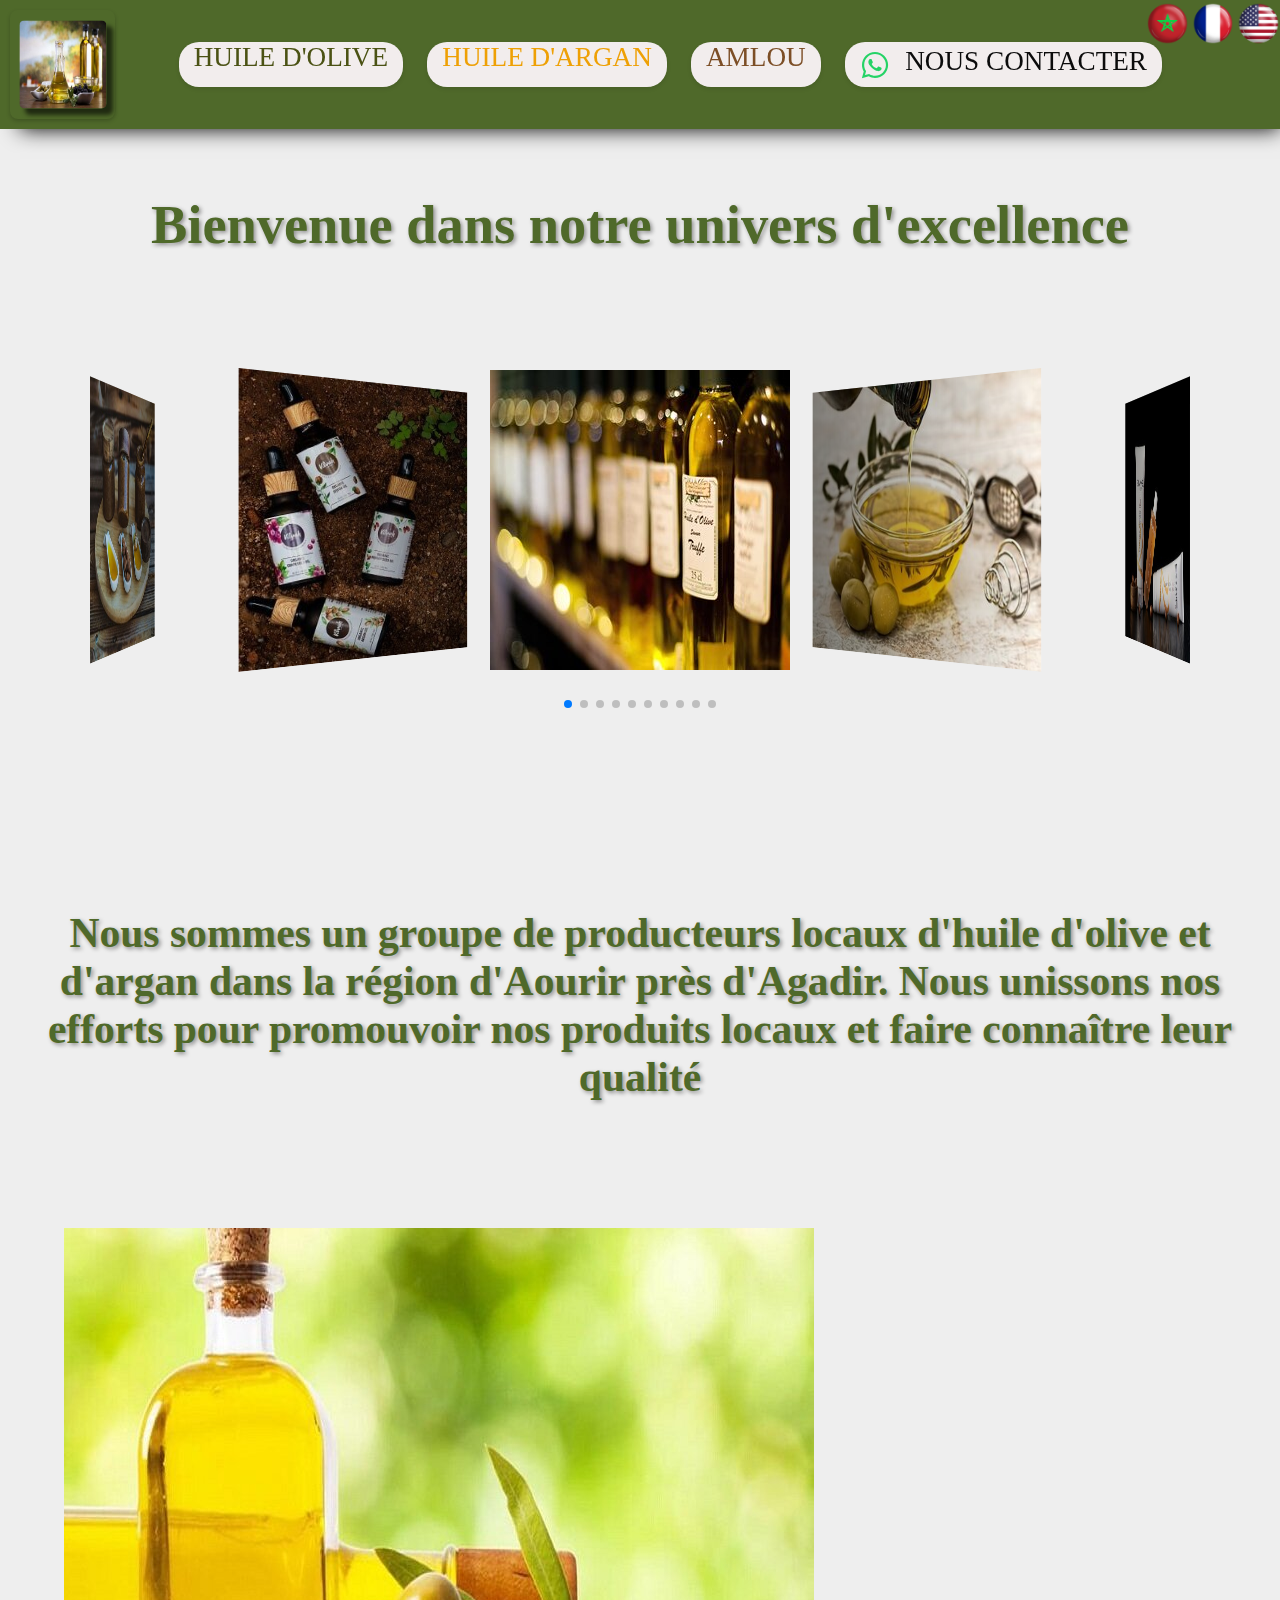
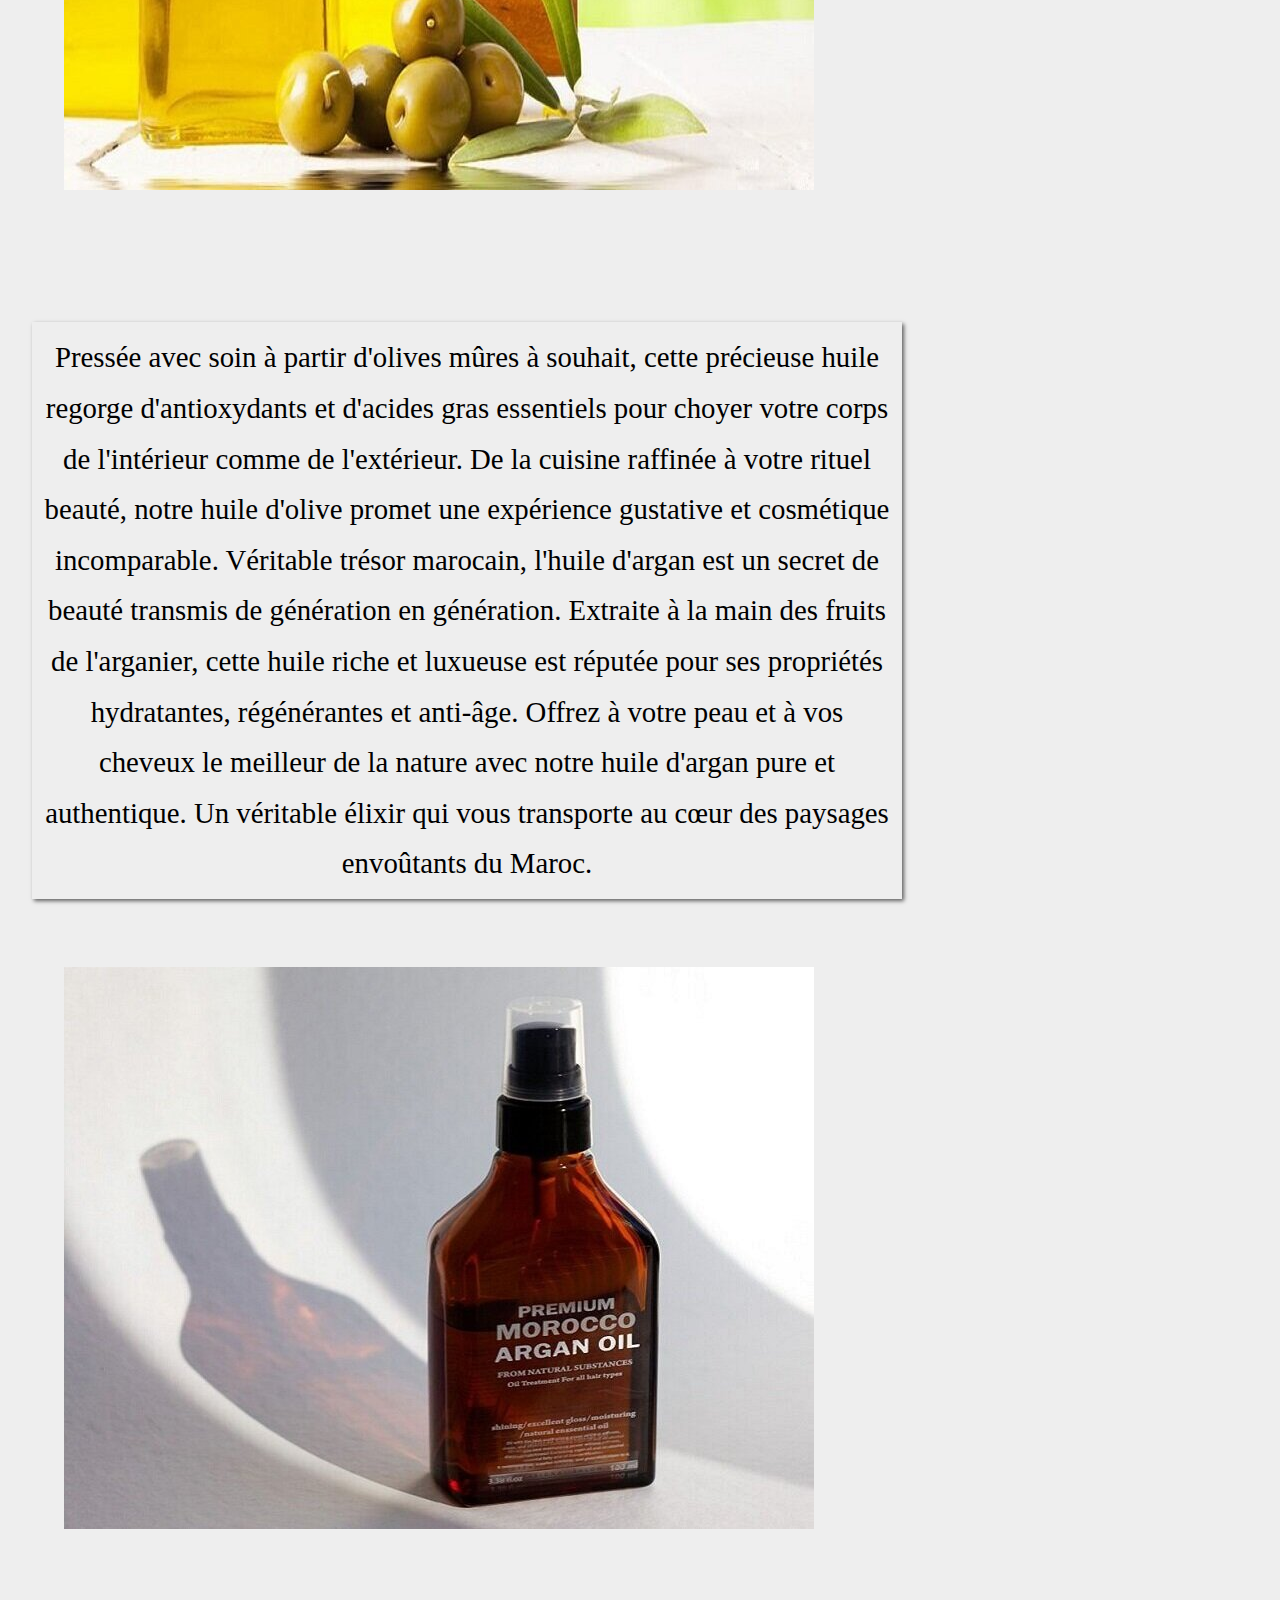
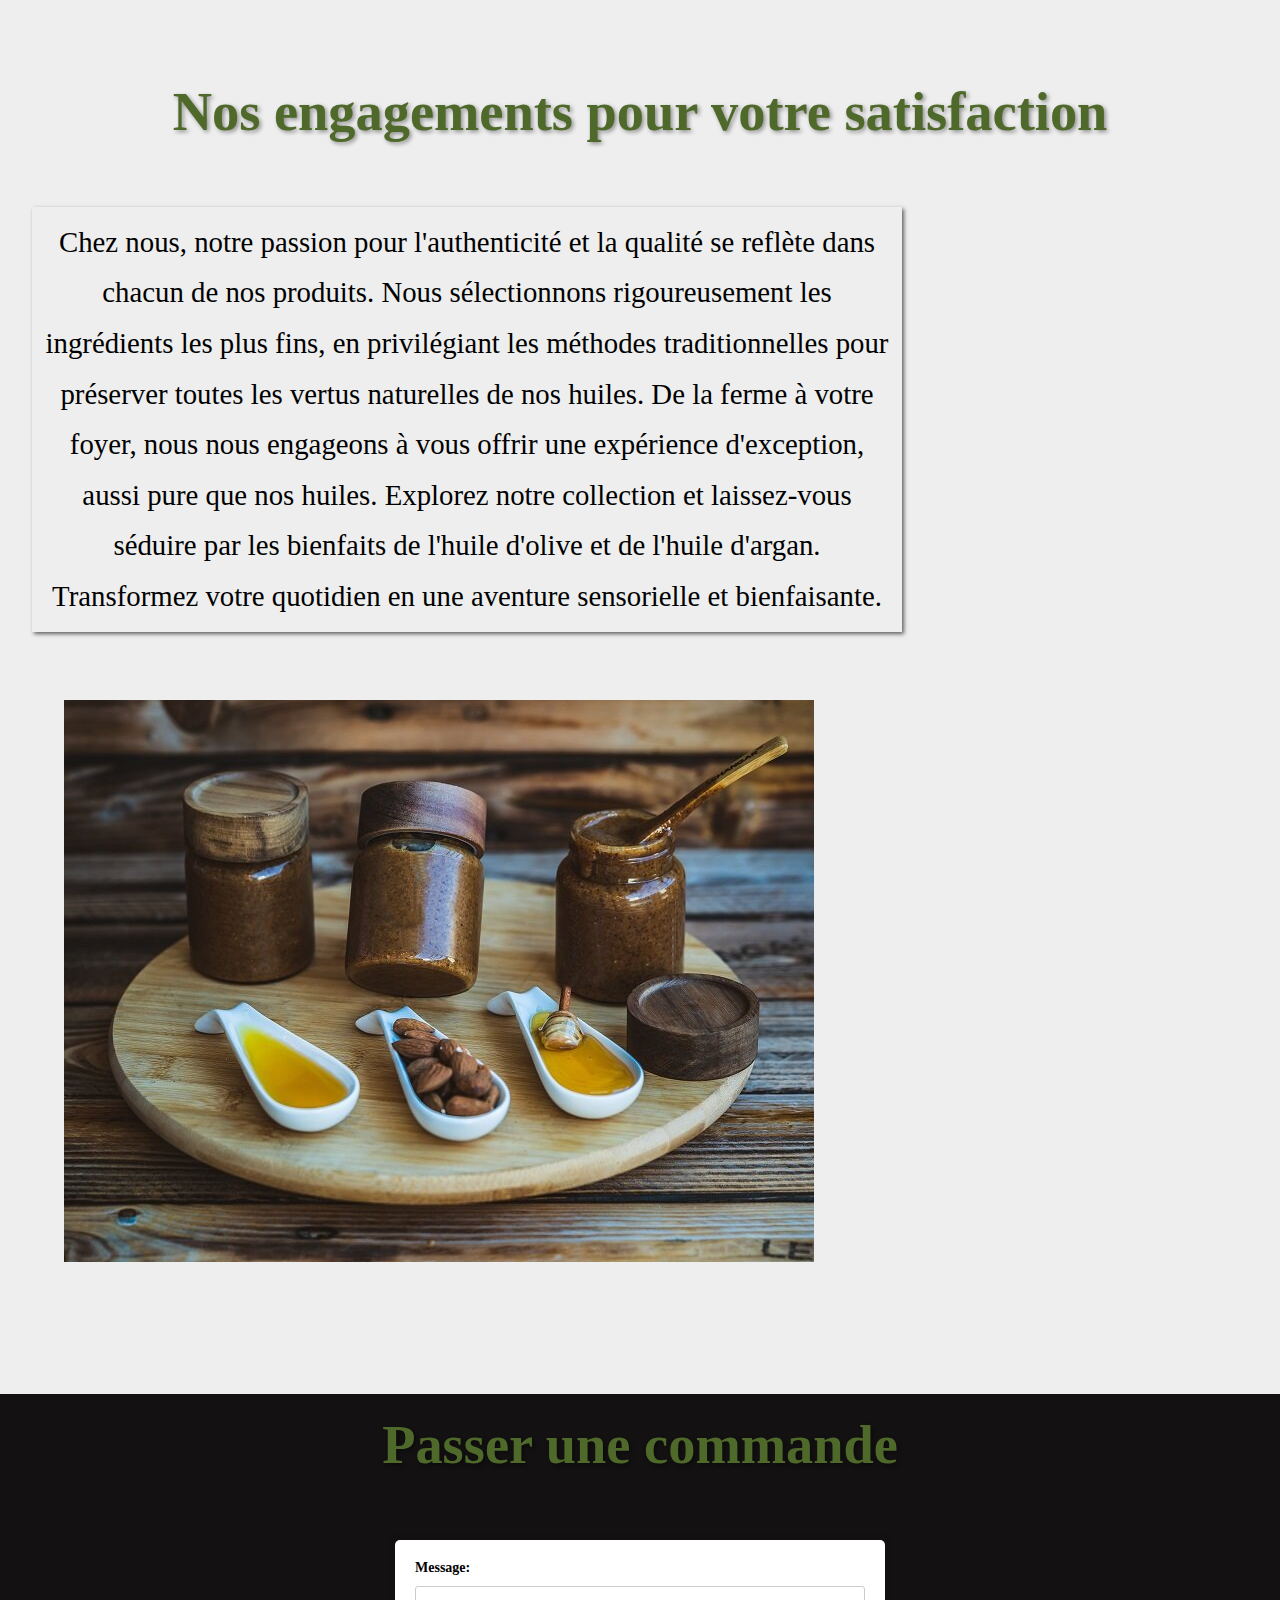
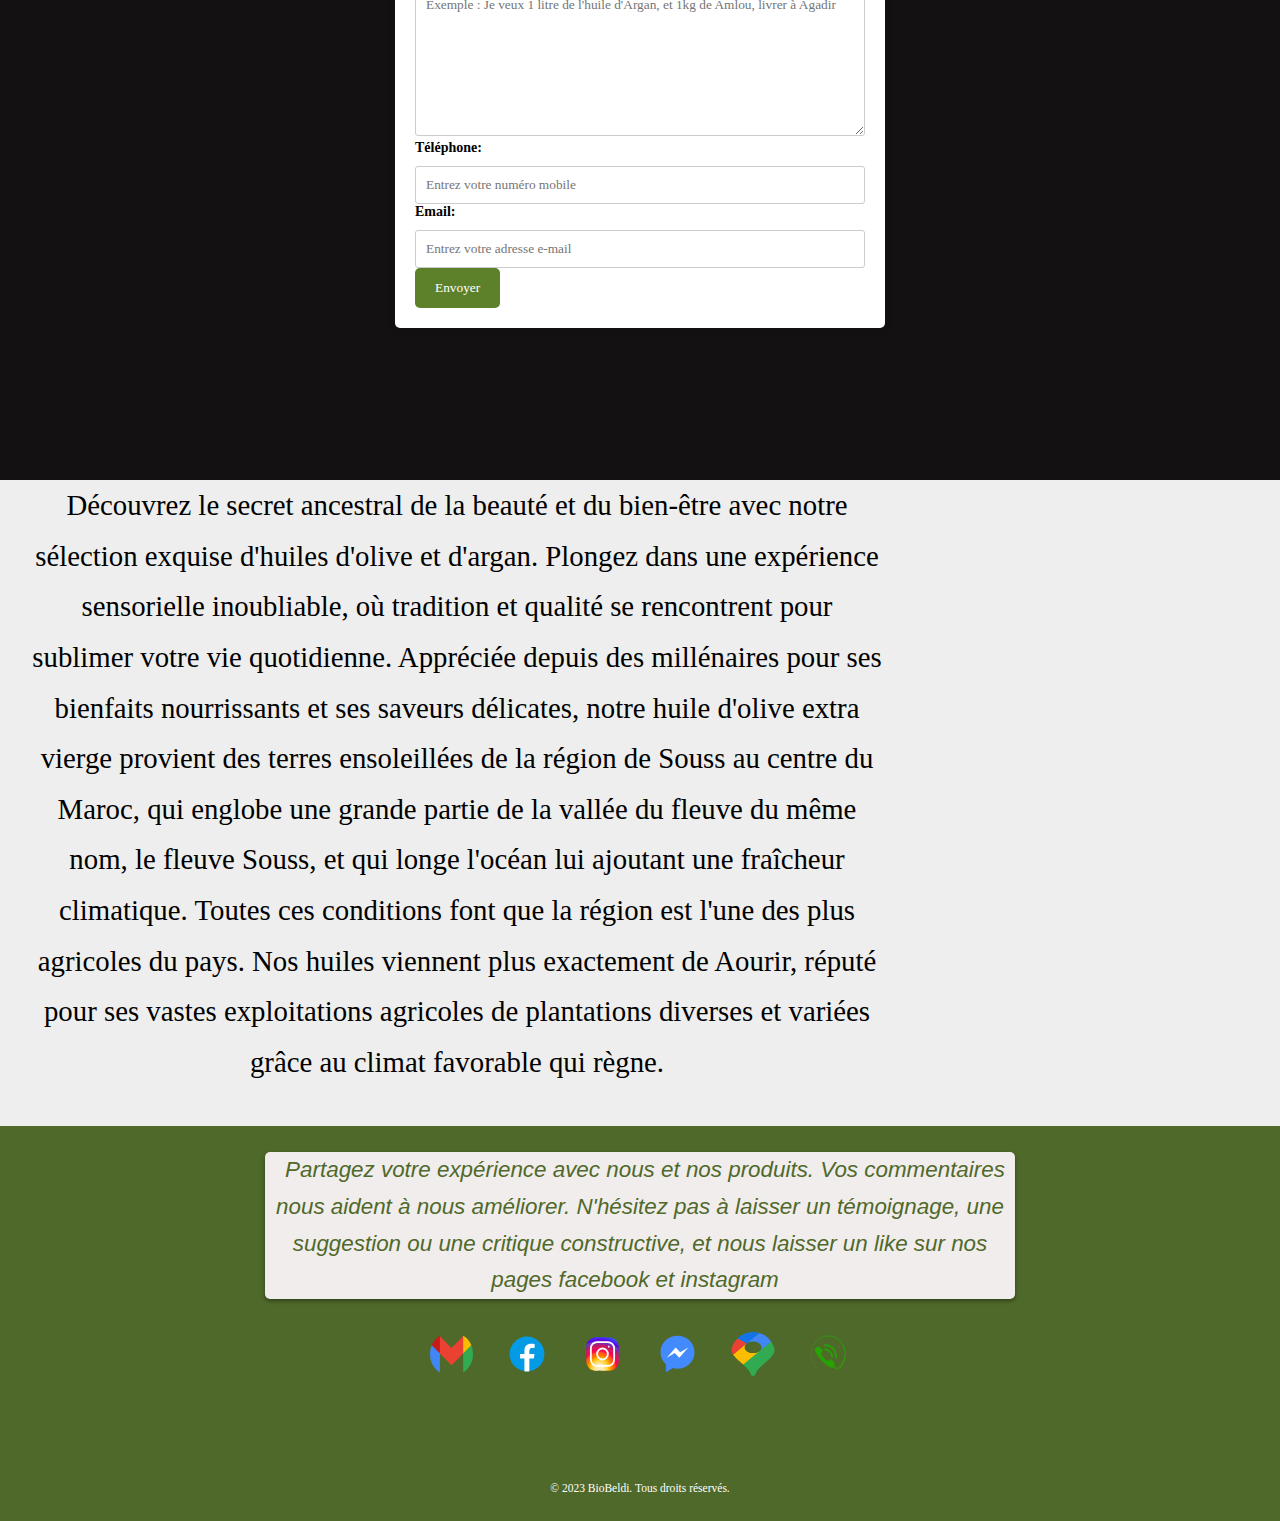
==== commit ccc88da1: "Update index.html" ====
--- a/index.html
+++ b/index.html
@@ -41,8 +41,6 @@
     <title lang="fr">Produits de qualité garantie - paiement à la livraison</title>
     <title lang="en">Quality products guaranteed - cash on delivery</title>
     <title lang="ar">منتوجات مضمونة الجودة - الدفع عند التسليم</title>
-
-  <link rel="icon" type="image/png" href="/img/favicone.png">
     <!-- Swiper JS -->
   <script src="https://cdn.jsdelivr.net/npm/swiper@11/swiper-bundle.min.js"></script>
  </head>
@@ -52,19 +50,19 @@
 <div class="lang-switcher">
   <div class="language-grid" id="language-grid">
     <div class="language-option" onclick="changeLanguage('ar')">
-      <img src="img/arabic.png" alt="Arabic" />
+      <img src="img/arabic.png" alt="Arabic"  width="80" height="80"/>
     </div>
     <div class="language-option" onclick="changeLanguage('fr')">
-      <img src="img/french.png" alt="French" />
+      <img src="img/french.png" alt="French"  width="80" height="80"/>
     </div>
     <div class="language-option" onclick="changeLanguage('en')">
-      <img src="img/english.png" alt="English" />
+      <img src="img/english.png" alt="English"  width="80" height="80"/>
     </div>
   </div>
 </div>
     <nav id="nav">                       <!--nav barre-->
       <div class="logo">                     <!--logo site-->
-        <a href="https://bioobeldi.github.io/"><img src="img/fond.jpg" alt="Logo vendre huile olive maroc casa agadir tanger beni mellal rabat laayoune ouarzazate taroudant errachidia zagoura agadir guélmim ouejda chefchouan elhoceima"></a>
+        <a href="https://bioobeldi.github.io/"><img src="img/fond.jpg" alt="Logo vendre huile olive maroc casa agadir tanger beni mellal rabat laayoune ouarzazate taroudant errachidia zagoura agadir guélmim ouejda chefchouan elhoceima" width="200" height="200"></a>
       </div>
       <ul id="product-list">
           <li id="li1"><a href="zit-zitoun.html" id="product-olive-oil">huile d'olive</a></li>
@@ -72,7 +70,7 @@
           <li id="li3"><a href="amlou.html" id="product-amlou">amlou</a></li>
           <li id="btn-wtsp">
             <a id="wtsp" aria-label="WhatsApp" href="https://wa.me/212661145233">
-              <img id="imgwtsp" alt="WhatsApp" src="img/whatsapp.svg" /><span id="spanwtsp">WhatsApp</span>
+              <img id="imgwtsp" alt="WhatsApp" src="img/whatsapp.svg" width="80" height="80" /><span id="spanwtsp">Nous contacter</span>
             </a>
           </li>
       </ul>
@@ -93,34 +91,34 @@
   <div class="swiper mySwiper">
     <div class="swiper-wrapper">
       <div class="swiper-slide">
-        <img src="img/olive oil.jpg" />
-      </div>
-      <div class="swiper-slide">
-        <img src="img/olive oil 2.jpg" />
-      </div>
-      <div class="swiper-slide">
-        <img src="img/luxury argan.jpg" />
-      </div>
-      <div class="swiper-slide">
-        <img src="img/olive oil 3.jpg" />
-      </div>
-      <div class="swiper-slide">
-        <img src="img/argan brut.jpg" />
-      </div>
-      <div class="swiper-slide">
-        <img src="img/argan oil 2.jpg" />
-      </div>
-      <div class="swiper-slide">
-        <img src="img/huiles essentielles.jpg" />
-      </div>
-      <div class="swiper-slide">
-        <img src="img/beldi products.jpg" />
-      </div>
-      <div class="swiper-slide">
-        <img src="img/argan composition.jpg" />
-      </div>
-      <div class="swiper-slide">
-        <img src="img/huiles essentielles 2.jpg" />
+        <img src="img/olive oil.jpg" width="300" height="300"/>
+      </div>
+      <div class="swiper-slide">
+        <img src="img/olive oil 2.jpg" width="300" height="300"/>
+      </div>
+      <div class="swiper-slide">
+        <img src="img/luxury argan.jpg" width="300" height="300"/>
+      </div>
+      <div class="swiper-slide">
+        <img src="img/olive oil 3.jpg" width="300" height="300"/>
+      </div>
+      <div class="swiper-slide">
+        <img src="img/argan brut.jpg" width="300" height="300"/>
+      </div>
+      <div class="swiper-slide">
+        <img src="img/argan oil 2.jpg" width="300" height="300"/>
+      </div>
+      <div class="swiper-slide">
+        <img src="img/huiles essentielles.jpg" width="300" height="300"/>
+      </div>
+      <div class="swiper-slide">
+        <img src="img/beldi products.jpg" width="300" height="300"/>
+      </div>
+      <div class="swiper-slide">
+        <img src="img/argan composition.jpg" width="300" height="300"/>
+      </div>
+      <div class="swiper-slide">
+        <img src="img/huiles essentielles 2.jpg" width="300" height="300"/>
       </div>
     </div>
     <div class="swiper-pagination"></div>
@@ -158,7 +156,7 @@
             </div>
 <div  class="produits-container">  
             <div class="produit" id="prt2">              <!--produit 2-->
-              <img class="image-with-changing-lighting" src="/img/oil-olive750x562.jpg" alt="huile d'olive olive oil zit zitoun"/>
+              <img class="image-with-changing-lighting" src="/img/oil-olive750x562.jpg" alt="huile d'olive olive oil zit zitoun" width="750" height="562"/>
               <div class="produit-infos">
                 <a href="zit-zitoun.html" id="zitouna" target="_blank">Huile d'olive traditionnelle</a>
                 <h3> 9$ : 1L</h3>
@@ -184,7 +182,7 @@
     
        <div  class="produits-container">  
             <div class="produit" id="prt3">                  <!--produit 3-->
-              <img class="image-with-changing-lighting" src="/img/argan750x562.jpg" alt="amlou amandes miel et huile d'Argan mixés"/>
+              <img class="image-with-changing-lighting" src="/img/argan750x562.jpg" alt="amlou amandes miel et huile d'Argan mixés" width="750" height="562"/>
               <div class="produit-infos">
                 <a href="zit-argan.html" id="argana" target="_blank">Huile d'Argan pure unique et millénaire</a>
                 <h3>10cl : 5$</h3>
@@ -206,7 +204,7 @@
 
         <div class="produits-container">                <!--produit 1-->
             <div class="produit" id="prt1">
-              <img class="image-with-changing-lighting" src="/img/amlou750x562.jpg" alt="amlou amandes miel et huile d'Argan mixés"/>
+              <img class="image-with-changing-lighting" src="/img/amlou750x562.jpg" alt="amlou amandes miel et huile d'Argan mixés" width="750" height="562"/>
               <div class="produit-infos">
                 <a href="amlou.html" id="amloua" target="">Meilleur Amlou traditionnel à tartiner </a>
                 <h3> 5$ : 100g</h3>
@@ -254,27 +252,27 @@
         <div class="social-icons">
         
             <a id="agmail" href="mailto:bioobeldim@gmail.com">
-              <img src="img/Gmail.png" alt="Envoyer un e-mail huile olive argan amlou">
+              <img src="img/Gmail.png" alt="Envoyer un e-mail huile olive argan amlou" width="80" height="80" />
             </a>
 
             <a id="afb" href="https://www.facebook.com/profile.php?id=100094765118355" target="_blank"  >
-              <img alt="page facebook huile olive argan amlou" src="img/fb.svg" />
+              <img alt="page facebook huile olive argan amlou" src="img/fb.svg" width="80" height="80" />
             </a>
 
             <a id="ainsta" href="https://www.instagram.com/" target="_blank"  >
-              <img alt="instagram huile olive argan amlou" src="img/insta.svg" />
+              <img alt="instagram huile olive argan amlou" src="img/insta.svg" width="80" height="80" />
             </a>
 
             <a id="amess" href="https://www.facebook.com/help/218228001910904/?helpref=uf_share" target="_blank"  >
-              <img alt="snapchat huile olive argan amlou" src="img/messenger.svg" />
+              <img alt="snapchat huile olive argan amlou" src="img/messenger.svg" width="80" height="80"/>
             </a>
 
             <a id="amaps" href="https://maps.google.com/maps?q=aourir_agadir" target="_blank"  >
-              <img alt="maps position endroit huile olive argan amlou agadir casablanca rabat casa" src="img/maps.png" />
+              <img alt="maps position endroit huile olive argan amlou agadir casablanca rabat casa" src="img/maps.png" width="80" height="80"/>
             </a>
 
             <a id="awtsp" href="tel:+212661145233" target="_blank"  >
-              <img alt="whatsapp livrer huile olive argan amlou agadir casablanca casa rabat" src="img/telephone.webp" />
+              <img alt="whatsapp livrer huile olive argan amlou agadir casablanca casa rabat" src="img/telephone.webp" width="80" height="80"/>
             </a>
       </div>
  
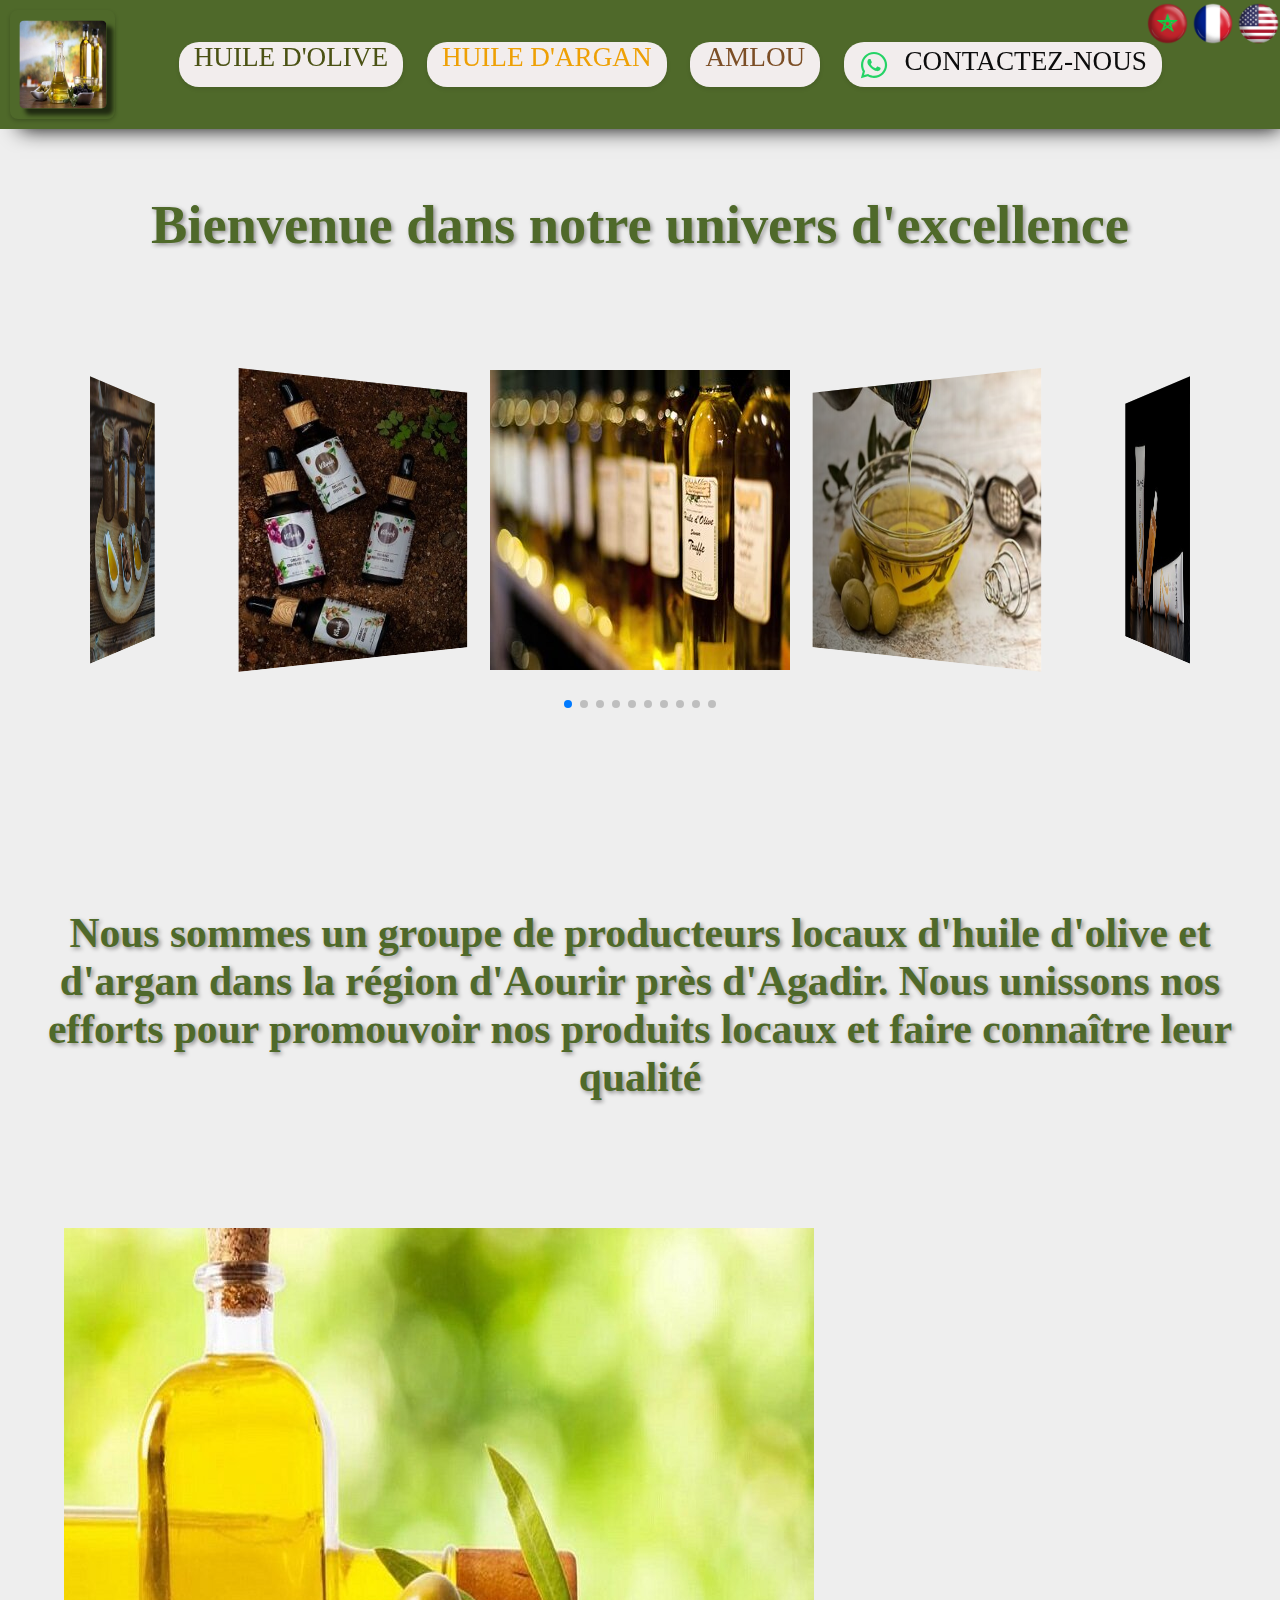
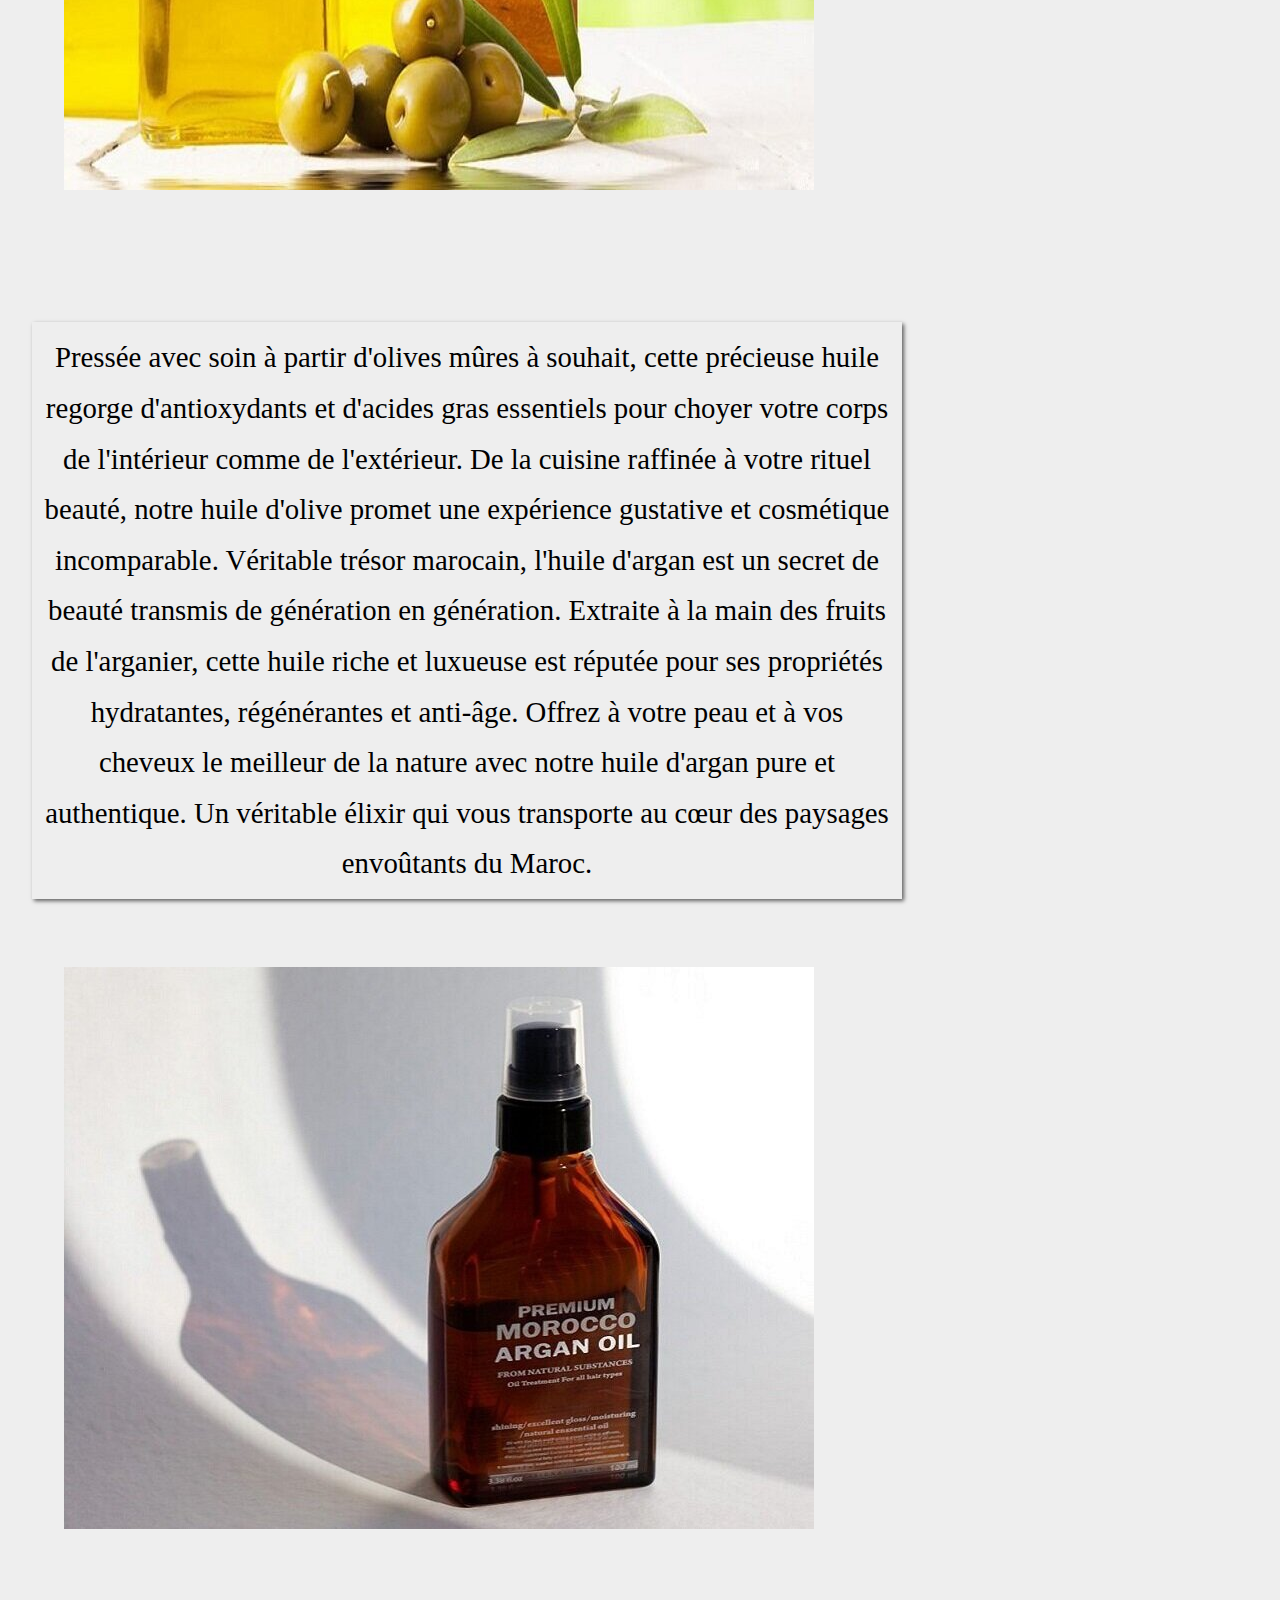
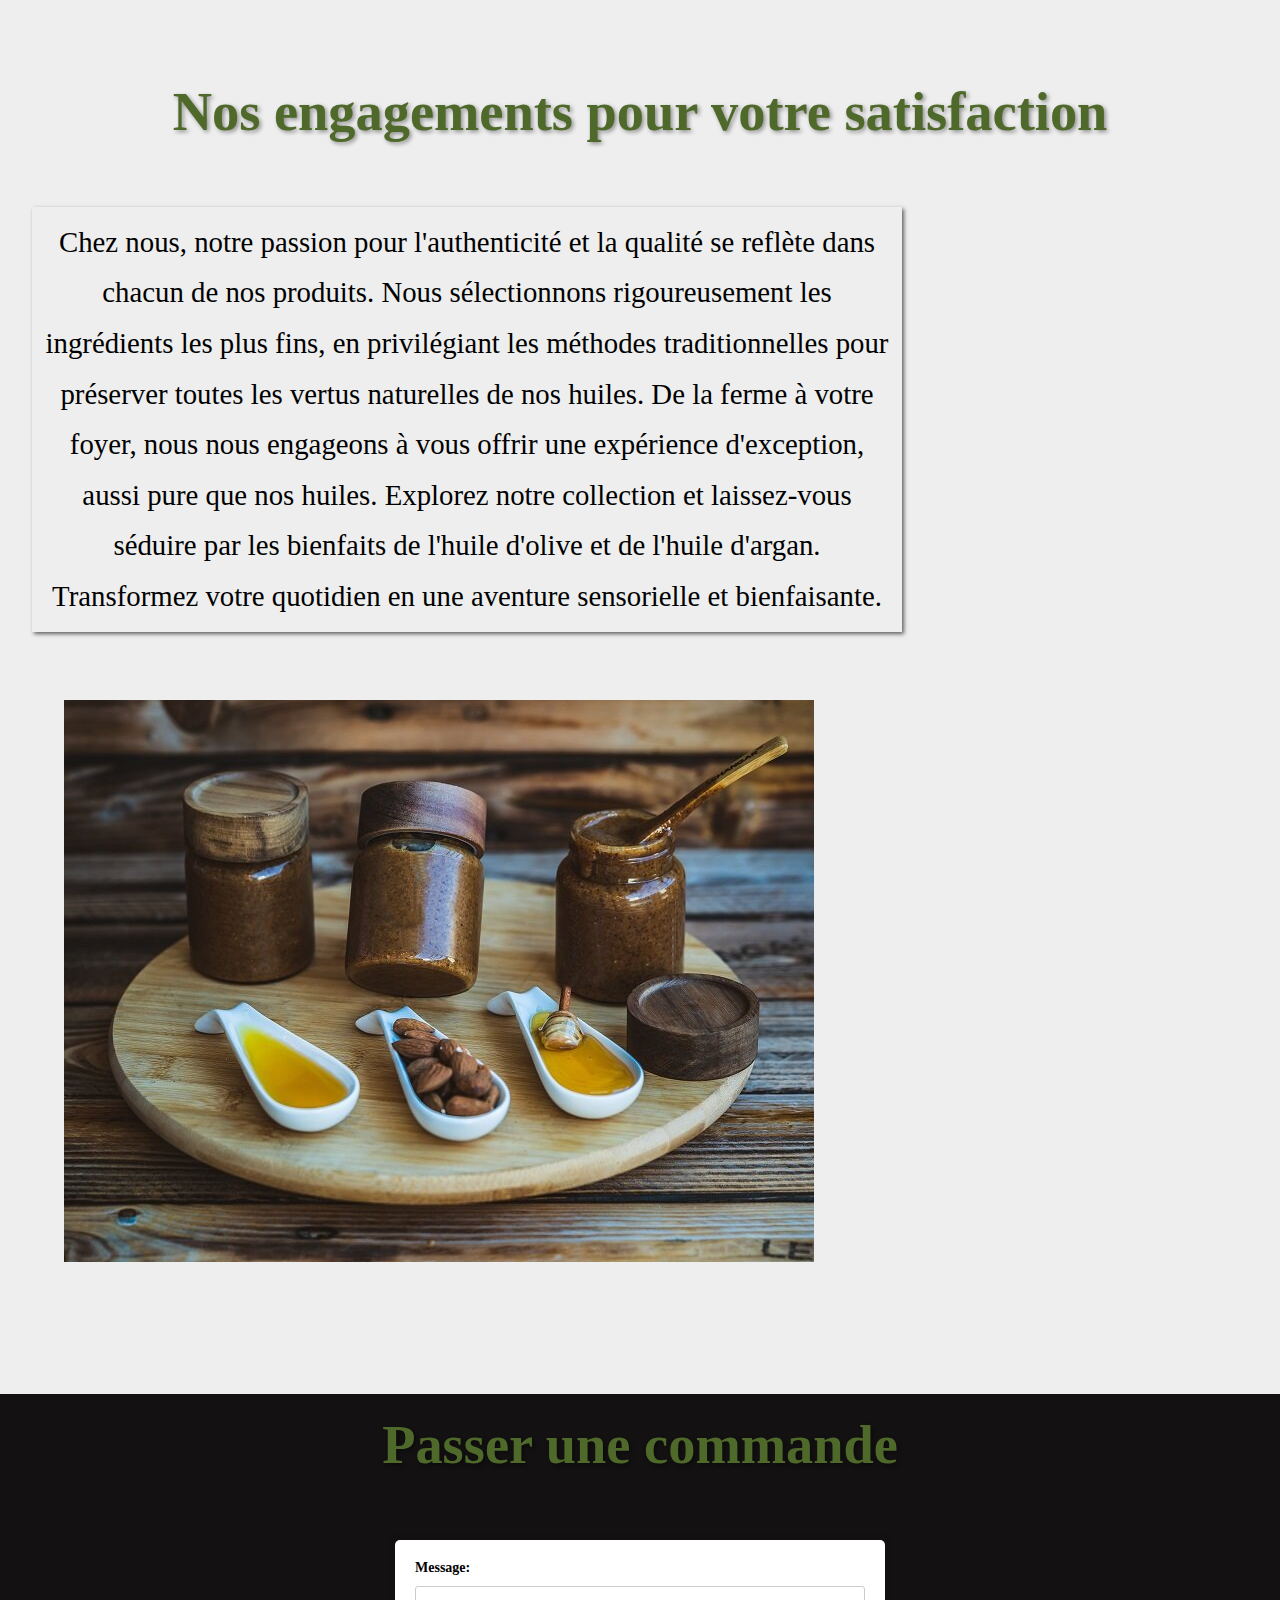
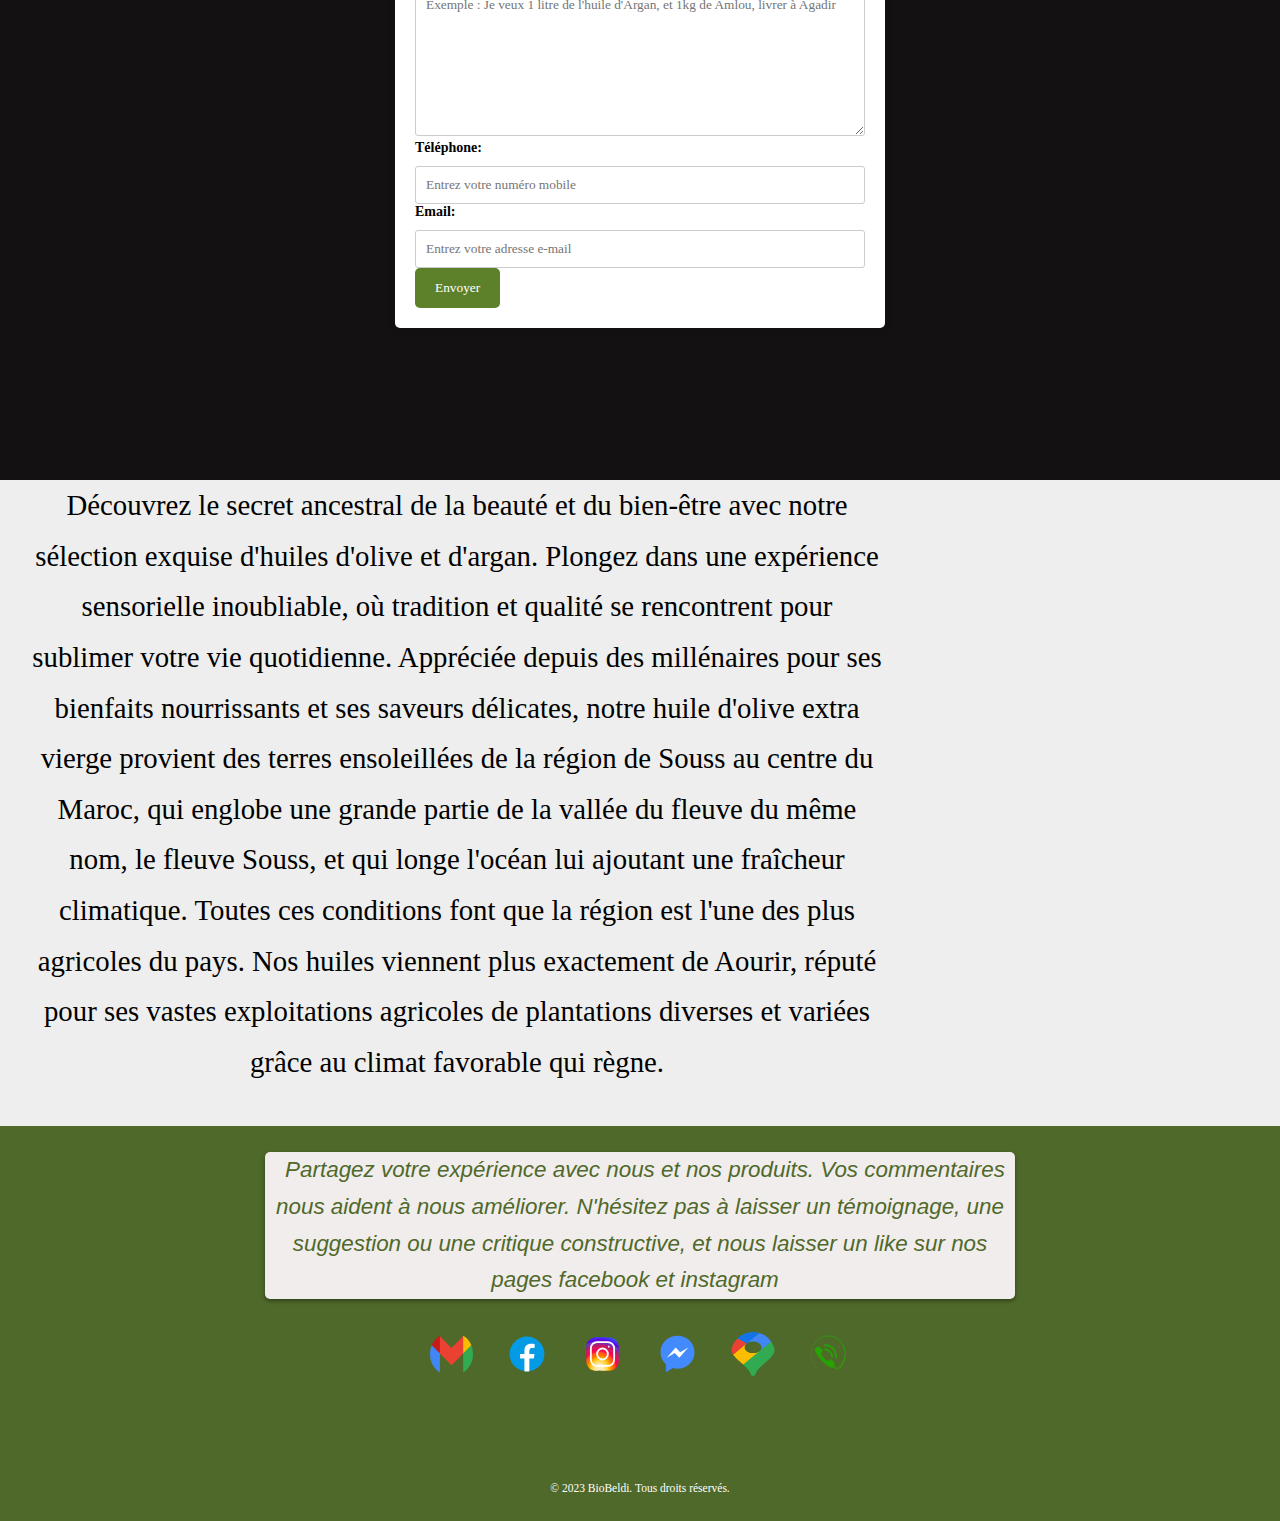
==== commit bf31b2b3: "Update index.html" ====
--- a/index.html
+++ b/index.html
@@ -70,7 +70,7 @@
           <li id="li3"><a href="amlou.html" id="product-amlou">amlou</a></li>
           <li id="btn-wtsp">
             <a id="wtsp" aria-label="WhatsApp" href="https://wa.me/212661145233">
-              <img id="imgwtsp" alt="WhatsApp" src="img/whatsapp.svg" width="80" height="80" /><span id="spanwtsp">Nous contacter</span>
+              <img id="imgwtsp" alt="WhatsApp" src="img/whatsapp.svg" width="80" height="80" /><span id="spanwtsp">contactez-nous</span>
             </a>
           </li>
       </ul>
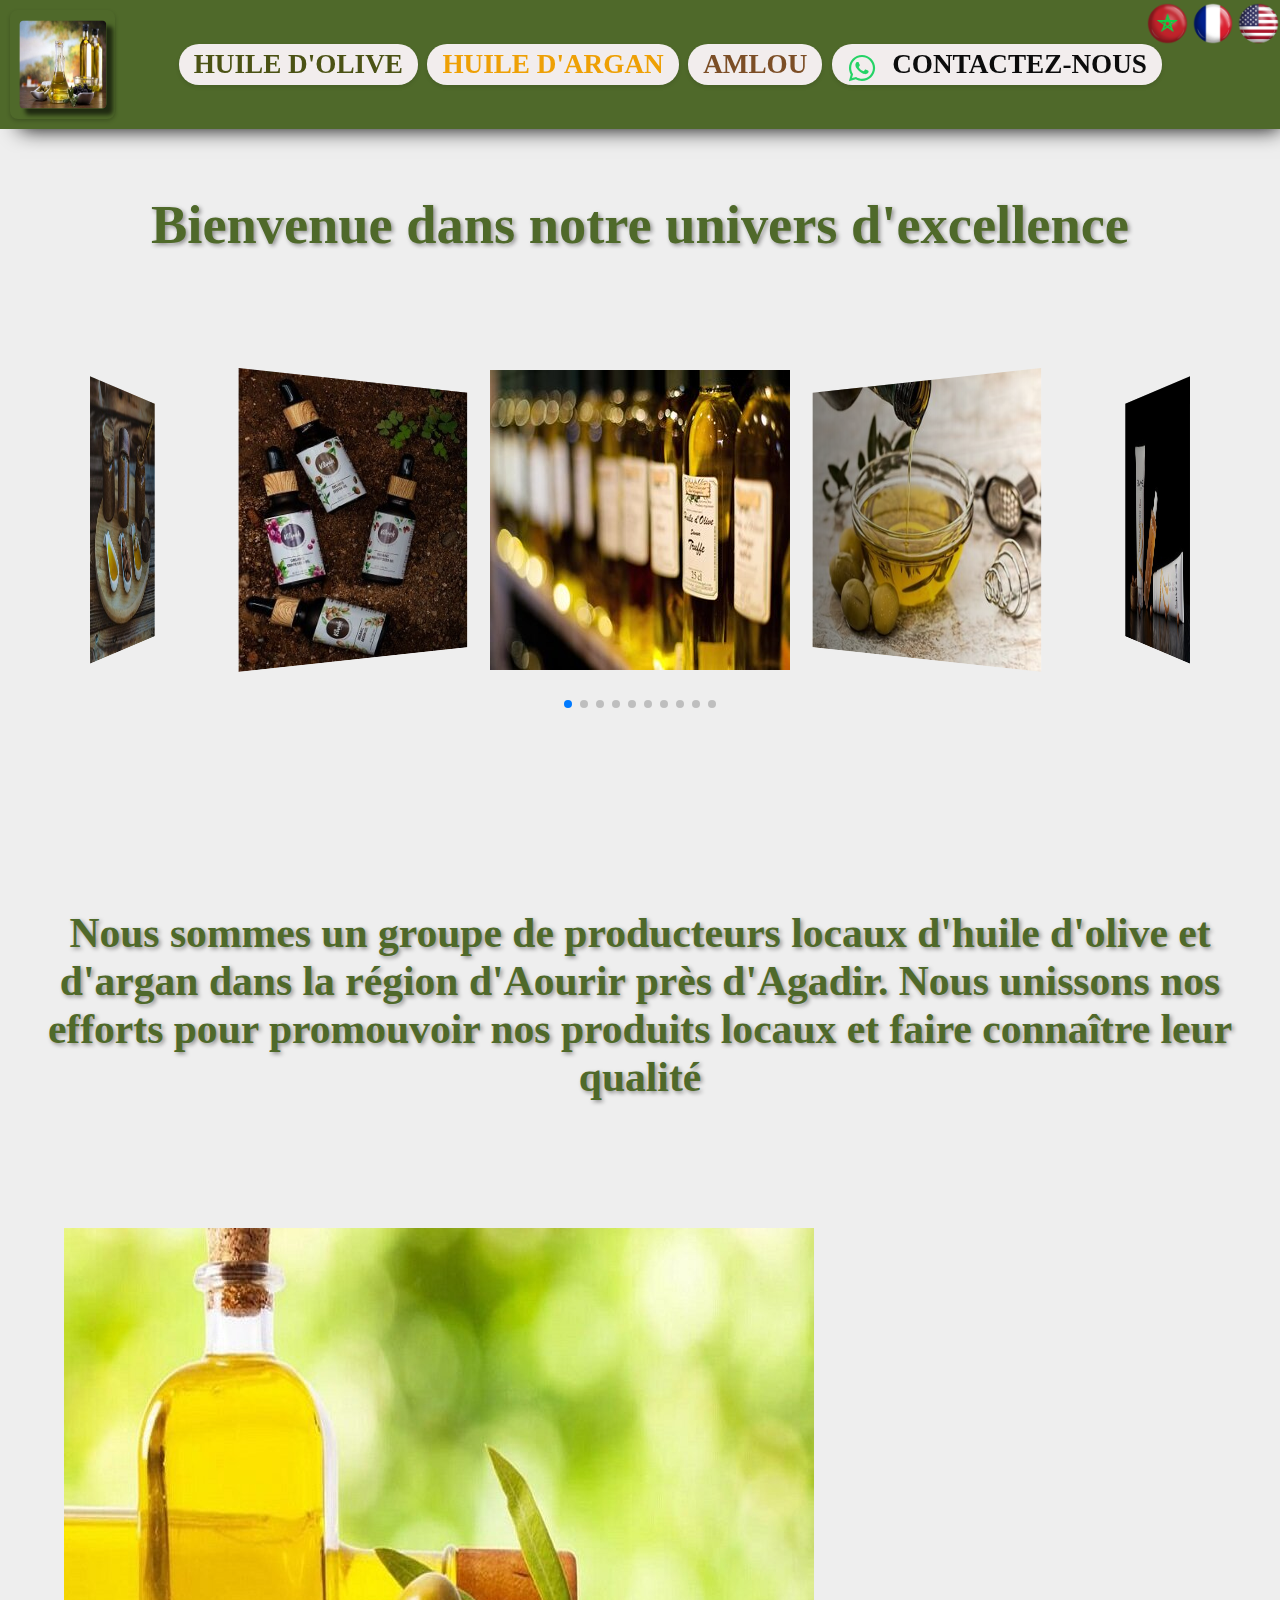
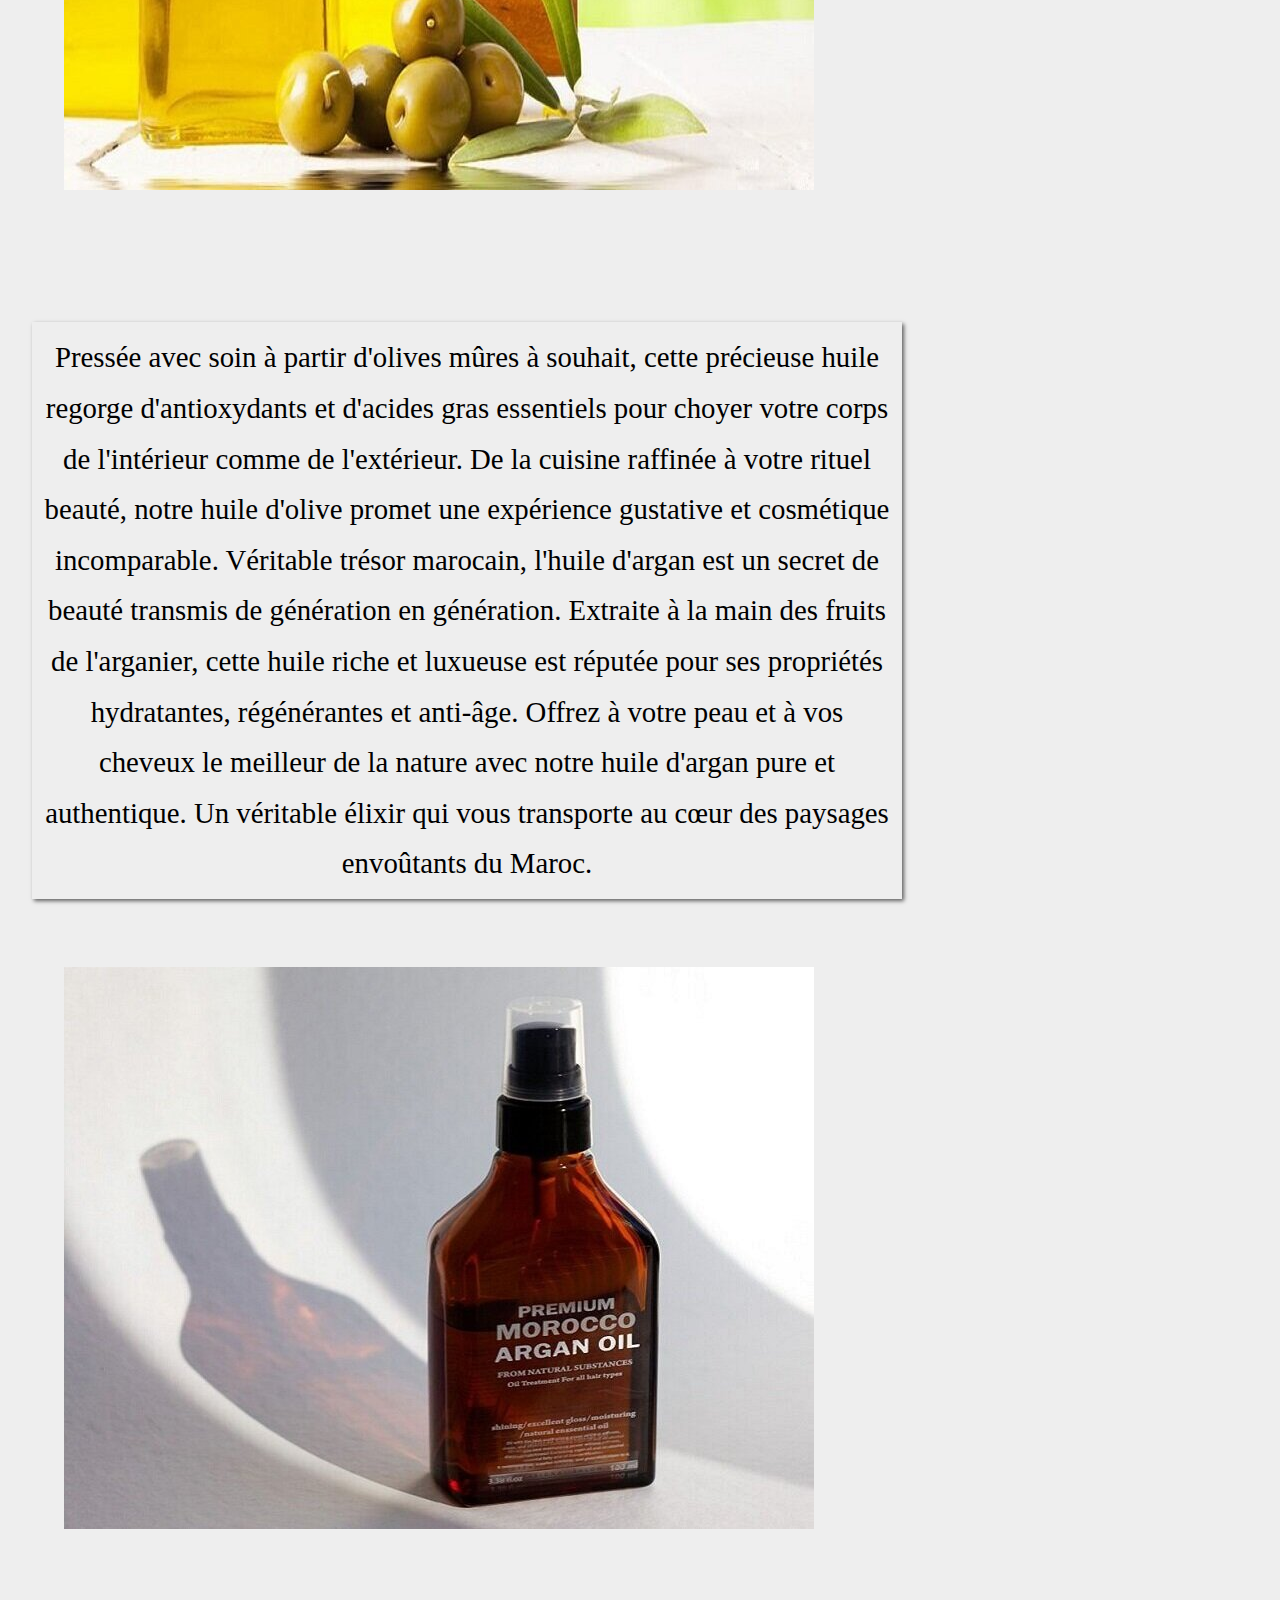
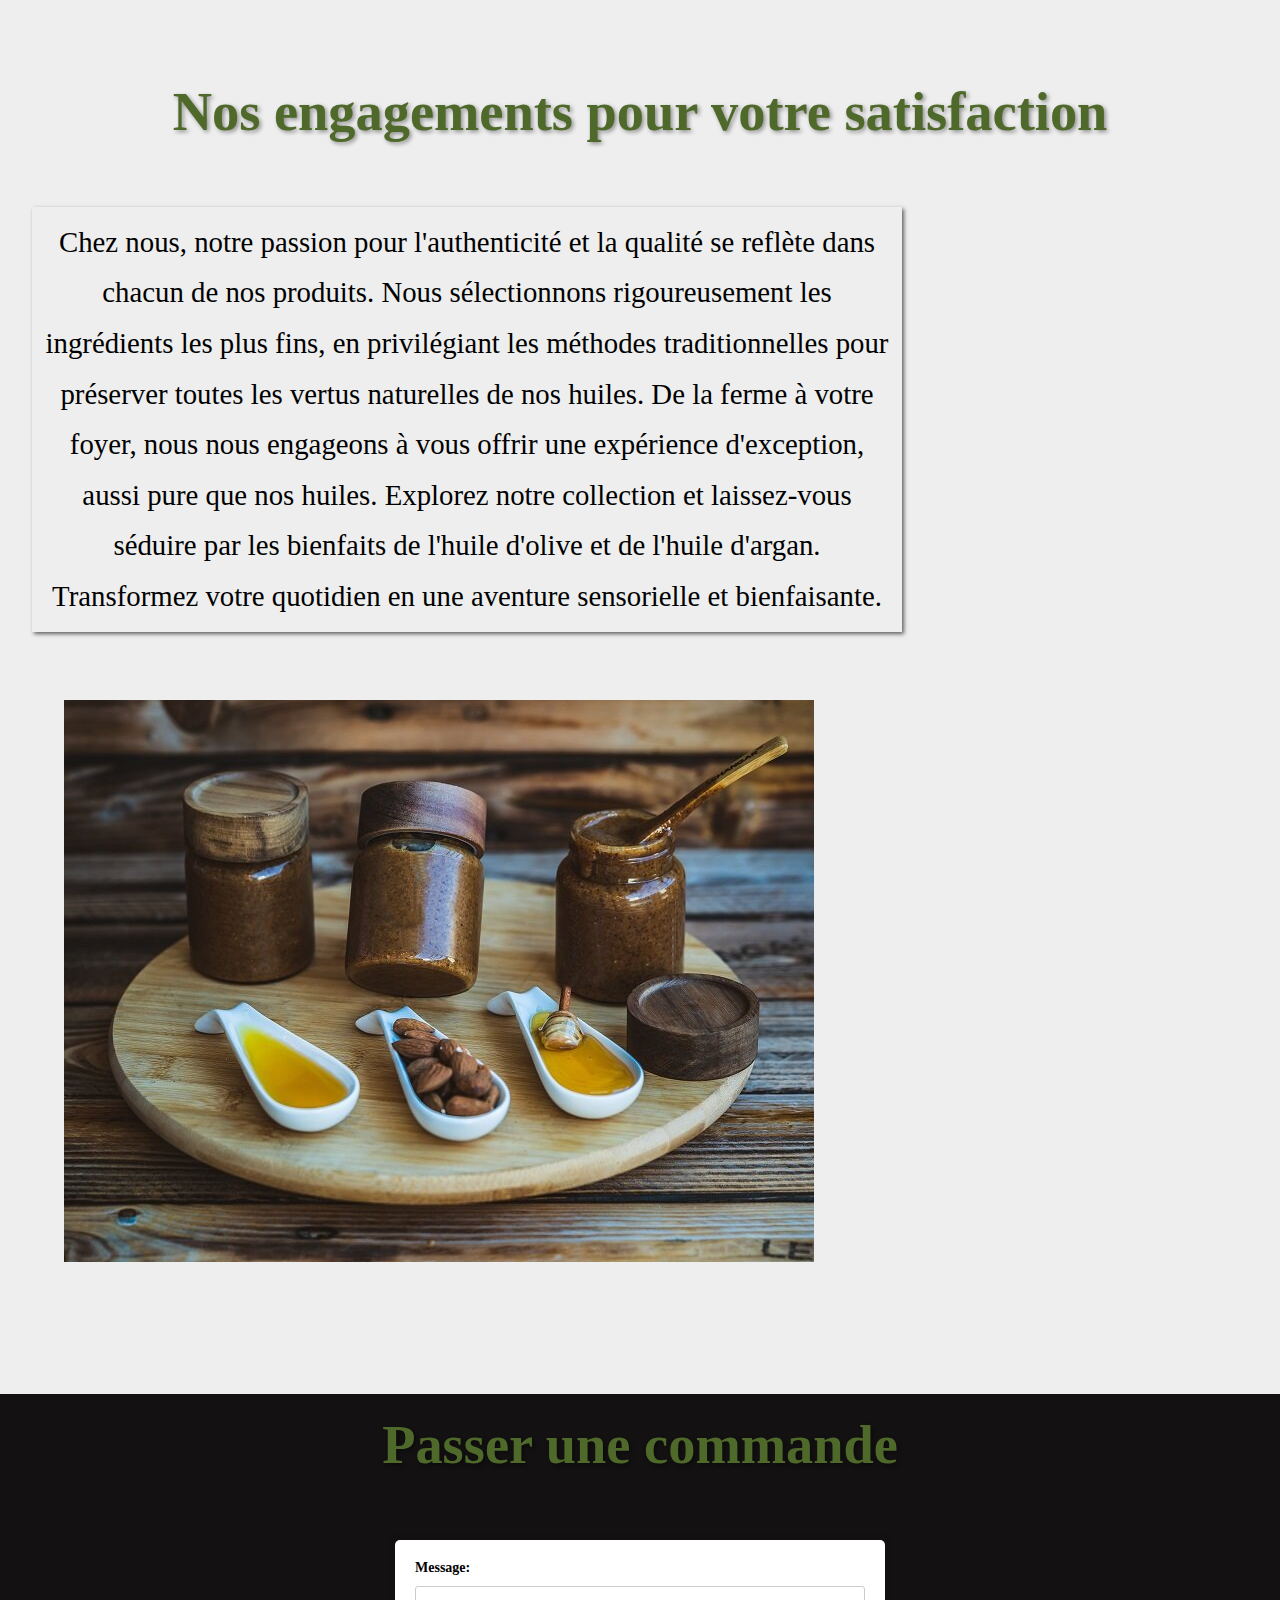
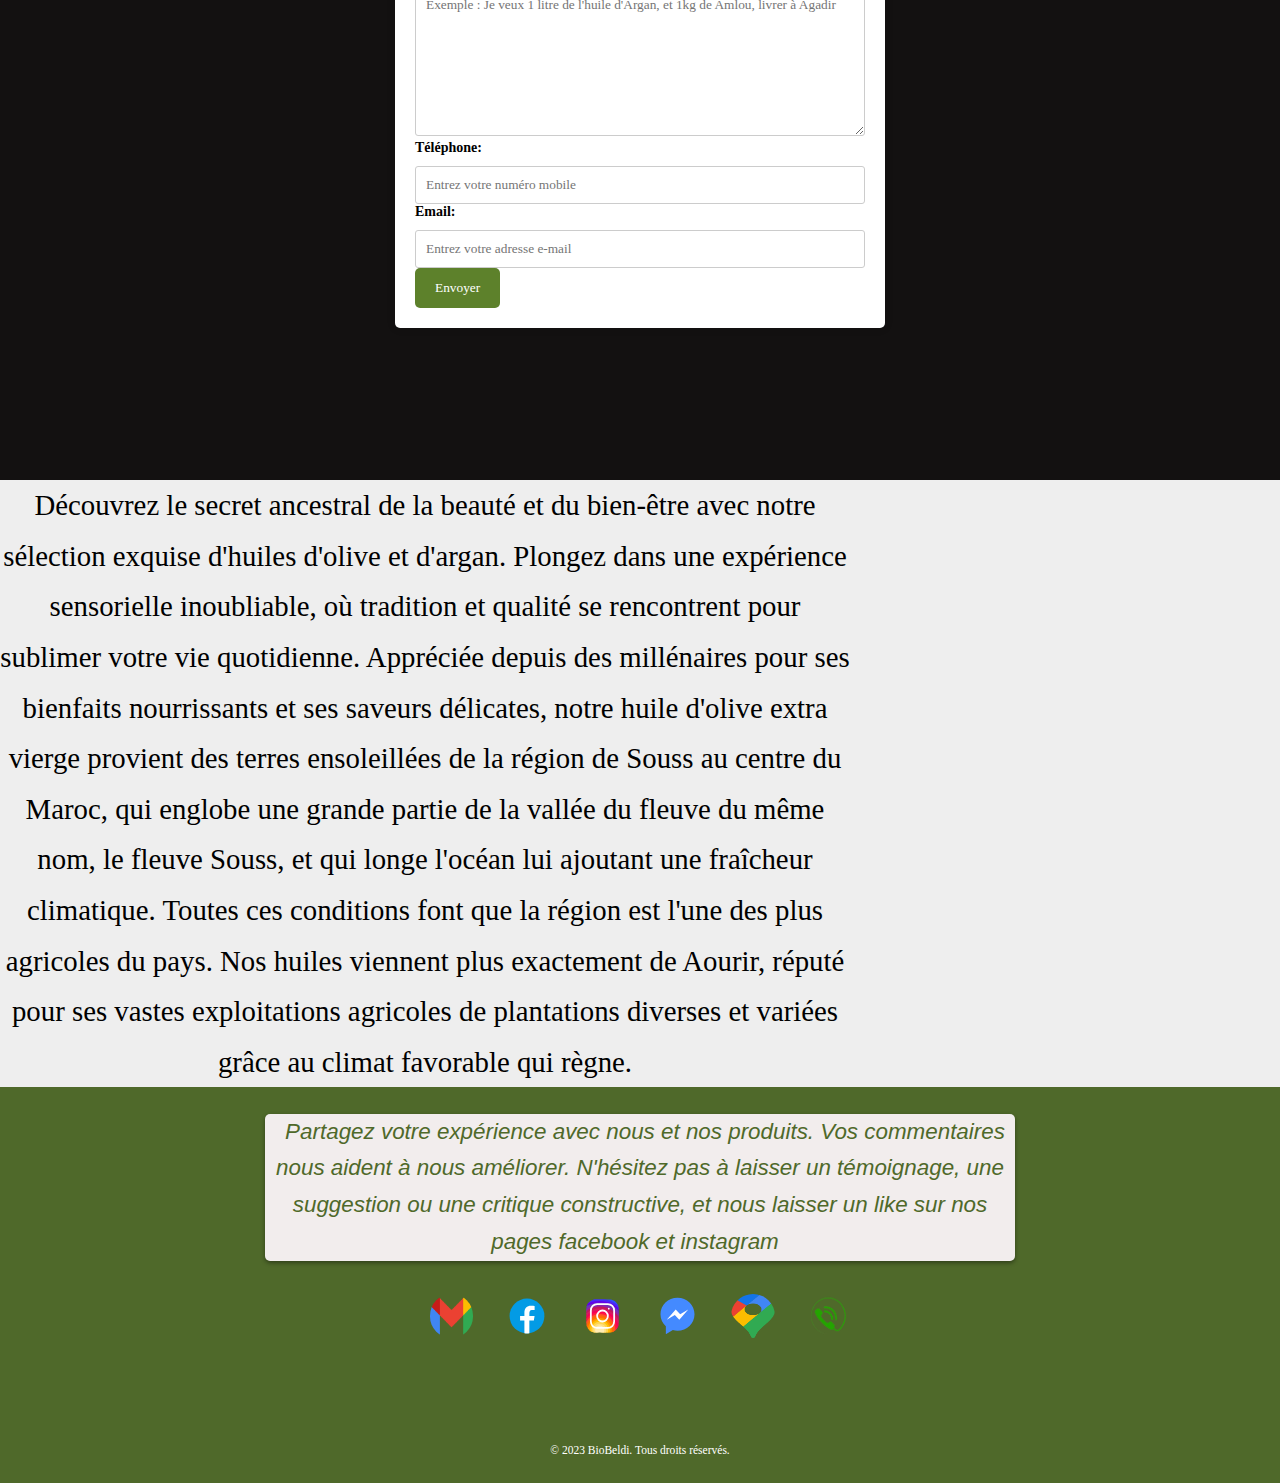
==== commit bc5d8aa6: "Update index.html" ====
--- a/index.html
+++ b/index.html
@@ -251,7 +251,7 @@
         </div>
         <div class="social-icons">
         
-            <a id="agmail" href="mailto:bioobeldim@gmail.com">
+            <a id="agmail" href="mailto:bioobeldi@gmail.com">
               <img src="img/Gmail.png" alt="Envoyer un e-mail huile olive argan amlou" width="80" height="80" />
             </a>
 
--- a/style.css
+++ b/style.css
@@ -1,6 +1,15 @@
 html {
   scroll-behavior: smooth;
 }
+html,
+body {
+  position: relative;
+  height: 100%;
+}
+.content {
+  width: 100%;
+}
+
 /* Réinitialisation des styles par défaut */
 body, h1, p, img {
   margin: 0;
@@ -69,7 +78,6 @@
   width: 90%;
   max-width: 850px;
   text-align: center;
-  margin: 0 2.5vw 3vw 2.5vw;
   line-height: calc(1em + 1vw + 1vh);
   font-size: calc(1rem + 1vw);
 }
@@ -150,6 +158,7 @@
   margin-top: calc(30px + 3vw);
   transition: 0.4s ease-in-out;
   width: 100%;
+  object-fit: cover;
 }
 .produit:hover img {
   filter: brightness(50%);
@@ -165,13 +174,13 @@
   background: #628a2b;
   height: 4px;
   bottom: -10px;
-  border-radius: 50%;
-  animation: animLink 1.4s infinite ease-in-out;
+  border-radius: 10%;
+  animation: animLink 1.5s infinite ease-in-out;
 }
 
 @keyframes animLink {
   50% {
-    transform: scaleX(0.2);
+    transform: scaleX(0.1);
   }
   100% {
     transform: scaleX(1);
@@ -283,9 +292,11 @@
 }
 
 li {
-  display: inline-block;
+  display: flex;
   background: #f2eded;
-  padding: 0 0 0 0;
+  align-items: center;
+  justify-content: center;
+  padding: 0px;
   border-radius: 20px;
   /* Ajustez le rayon de bordure pour arrondir les coins */
   box-shadow: 0 2px 4px rgba(0, 0, 0, 0.1);
@@ -300,6 +311,7 @@
 a:visited {
   text-decoration: none;
   text-transform: uppercase;
+  font-weight: 600;
 }
 #product-argan-oil {
   color: #eea005;
@@ -374,7 +386,7 @@
 
 
 li a {
-  padding: 2px 15px 2px 15px;
+  padding: 2px 15px;
 }
 
 nav li:hover {
@@ -418,7 +430,7 @@
   transition: transform 0.2s ease-in-out;
   text-decoration: none;
   margin: calc(0.5vh + 0.5vw);
-  border-radius: 5%px;
+  border-radius: 5%;
 
 }
 .container-noir {
@@ -588,7 +600,7 @@
     transition: 0.4s ease-out;
   }
   nav li {
-    padding: 0 0 0 0;
+    padding: 0;
   }
   nav li:hover {
     background: #628a2b;
@@ -666,7 +678,6 @@
   text-align: center;
   line-height: calc(0.6em + 0.81vw + 0.81vh);
   font-size: calc(0.8rem + 0.8vw);
-
   }
 }
 
